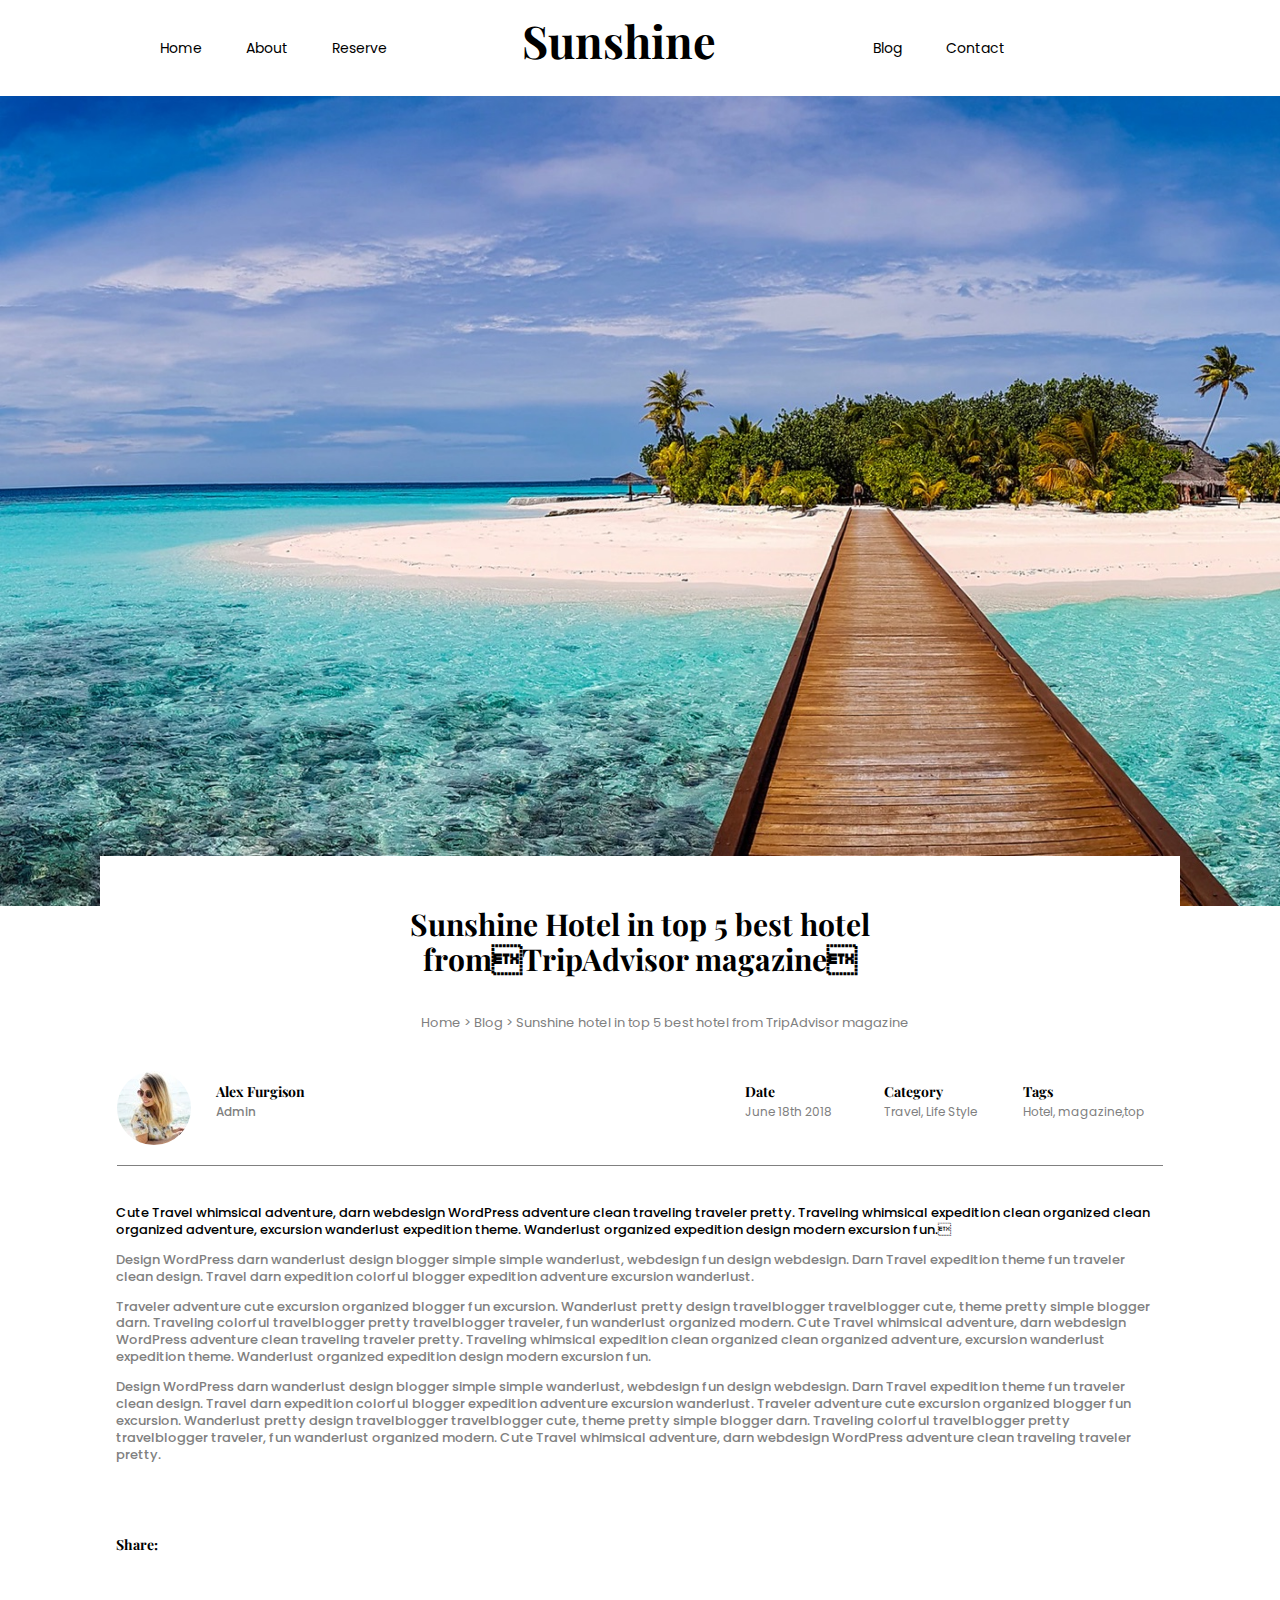
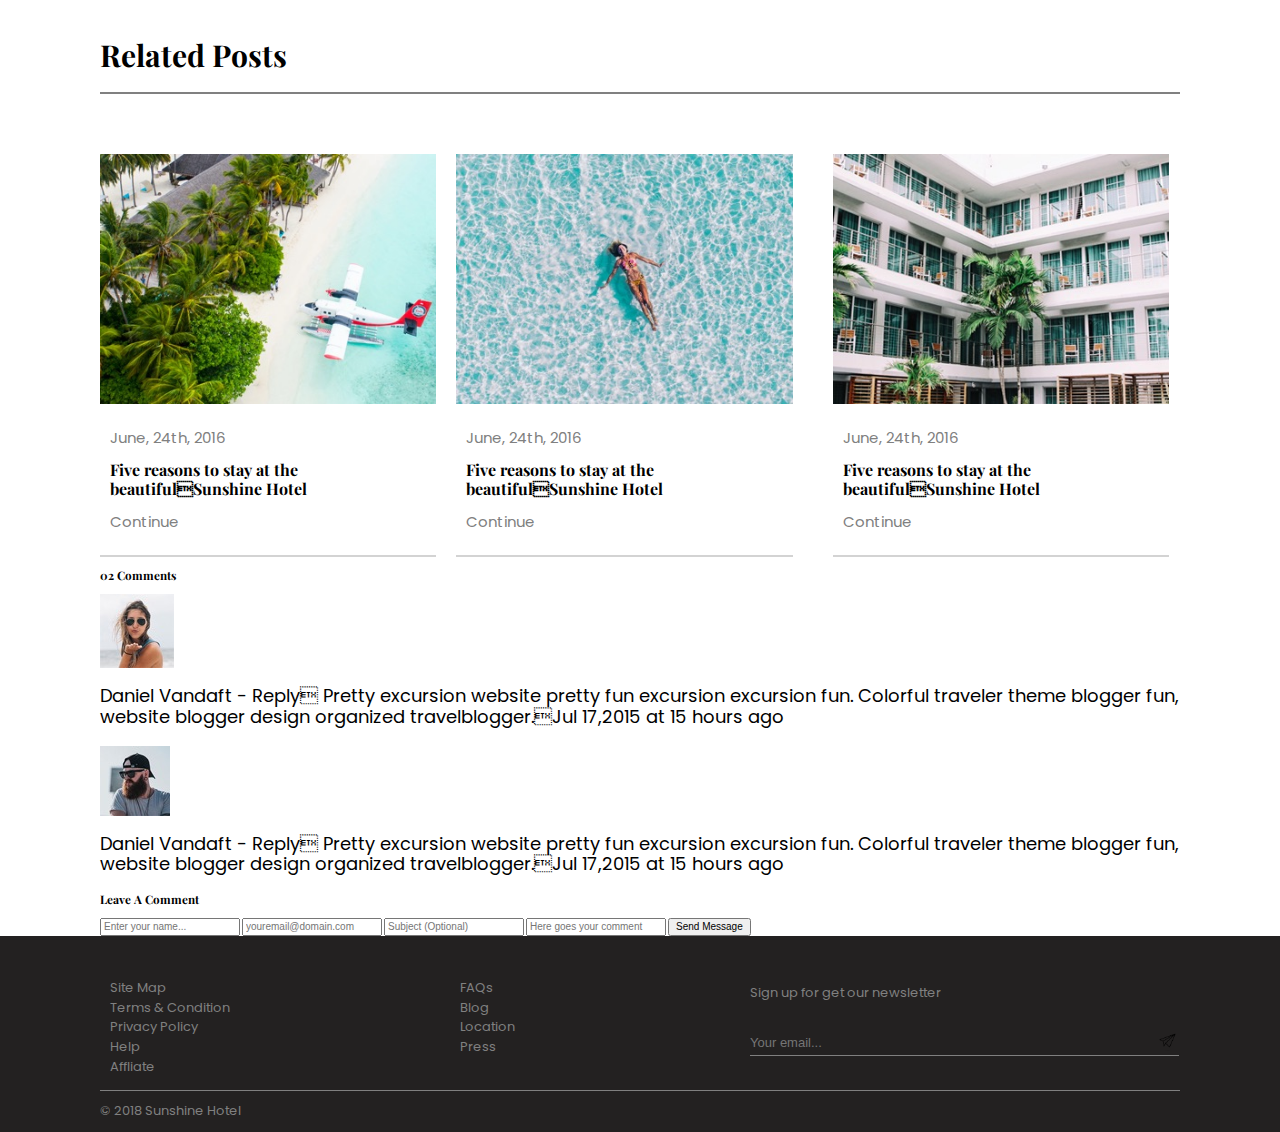
==== blog.html @ b18ecbdd "intial commit" ====
<!DOCTYPE html>
<html lang="en">
<head>
    <meta charset="UTF-8">
    <meta name="viewport" content="width=device-width, initial-scale=1.0">
    <meta http-equiv="X-UA-Compatible" content="ie=edge">
    <link rel="icon" href="assets/sunIcon.jpg">
    <link rel="stylesheet" href="https://use.fontawesome.com/releases/v5.2.0/css/all.css" integrity="sha384-hWVjflwFxL6sNzntih27bfxkr27PmbbK/iSvJ+a4+0owXq79v+lsFkW54bOGbiDQ"
        crossorigin="anonymous">
    <link href="https://fonts.googleapis.com/css?family=Playfair+Display:400,700,900|Poppins:300,400,700" rel="stylesheet">
    <link rel="stylesheet" href="styles/style.css">
    <title>Blog</title>
</head>
<body>
    <main>
        <!-- Header here -->
    <header>
        <div class="wrapper">
            <nav>
                <ul class="HeadNav1 clearfix">
                    <li>
                        <a href="#">Home</a>
                    </li>
                    <li>
                        <a href="#">About</a>
                    </li>
                    <li>
                        <a href="#">Reserve</a>
                    </li>
                </ul>
            </nav>
            <h1>Sunshine</h1>
    
            <nav>
                <ul class="HeadNav1">
                    <li>
                        <a href="#">Blog</a>
                    </li>
                    <li>
                        <a href="#">Contact</a>
                    </li>
                    <li>
                        <a href="#">
                            <i class="fas fa-search"></i>
                        </a>
                    </li>
                    <li>
                        <a href="#">
                            <i class="fas fa-shopping-bag"></i>
                        </a>
                    </li>
                </ul>
            </nav>
        </div>
        <!-- Header ends -->
    </header>

        <section class="blogHero">

        </section>

        <!-- BLOG CONTENT SECTION -->
        <section class="blogContent">
            <div class="wrapper">
                <section class="blogArticle">
                    <h2>
                         Sunshine Hotel in top 5 best hotel fromTripAdvisor magazine
                    </h2>
                    <nav class="blogContentNav">
                        <li>
                            <a href="#">
                                 Home
                            </a>
                        </li>
                        <li>>
                            <a href="#">
                                 Blog
                            </a>
                        </li>
                        <li>>
                            <a href="#">
                                 Sunshine hotel in top 5 best hotel from TripAdvisor magazine
                            </a>
                        </li>
                    </nav>
                    <div class="authInfo clearfix">
                        <div class="name">
                            <img src="assets/blog-2.jpeg" alt="Alex Furgison on the beach - profile picture for article below">
                            <div class="nameBox">    
                            <h5>Alex Furgison</h5>
                            <p>Admin</p>
                            </div>
                        </div>
                        <div class="blogInfo">
                            <h5>Date</h5>
                            <p>June 18th 2018</p>
                        </div>
                        <div class="blogInfo">
                            <h5>Category</h5>
                            <p>Travel, Life Style</p>
                        </div>
                        <div class="blogInfo">
                            <h5>Tags</h5>
                            <p>Hotel, magazine,top</p>
                        </div>
                    </div>
                </section>
                <!-- BLOG POST BELOW -->
                <section class="blog">
                    <p class="firstP">
                         Cute Travel whimsical adventure, darn webdesign WordPress adventure clean traveling traveler pretty. Traveling whimsical
                        expedition clean organized clean organized adventure, excursion wanderlust expedition theme. Wanderlust organized expedition
                        design modern excursion fun.
                    </p>
                    
                    <p>
                        Design WordPress darn wanderlust design blogger simple simple wanderlust, webdesign fun design
                        webdesign. Darn Travel expedition theme fun traveler clean design. Travel darn expedition colorful blogger expedition adventure
                        excursion wanderlust.
                    </p>
                    
                    <p> Traveler adventure cute excursion organized blogger fun                     excursion. Wanderlust pretty design travelblogger
                        travelblogger cute, theme pretty simple blogger darn. Traveling colorful travelblogger pretty travelblogger traveler, fun
                        wanderlust organized modern. Cute Travel whimsical adventure, darn webdesign WordPress adventure clean traveling traveler
                        pretty. Traveling whimsical expedition clean organized clean organized adventure, excursion wanderlust expedition theme.
                        Wanderlust organized expedition design modern excursion fun.
                    </p>     
                        
                      
                    <p> Design WordPress darn wanderlust design blogger simple simple
                        wanderlust, webdesign fun design webdesign. Darn Travel expedition theme fun traveler clean design. Travel darn expedition
                        colorful blogger expedition adventure excursion wanderlust. Traveler adventure cute excursion organized blogger fun excursion.
                        Wanderlust pretty design travelblogger travelblogger cute, theme pretty simple blogger darn. Traveling colorful travelblogger
                        pretty travelblogger traveler, fun wanderlust organized modern. Cute Travel whimsical adventure, darn webdesign WordPress
                        adventure clean traveling traveler pretty. 
                    </p>
                    <!-- BLOG NAV -->
                    <h5> Share:</h5>
                    <nav class="blogNav clearfix">
                        <li>
                            <a href="#">
                                <i class="fab fa-twitter"></i>
                            </a>
                        </li>
                        <li>
                            <a href="#">
                                <i class="fab fa-instagram"></i>
                            </a>
                        </li>
                        <li>
                            <a href="#">
                                <i class="fab fa-facebook-f"></i>
                            </a>
                        </li>
                        <li>
                            <a href="#">
                                <i class="fab fa-google-plus-g"></i>
                            </a>
                        </li>
                    </nav>
                    <!-- End of Blog Section -->
                </section>
                <!-- RELATED POSTS -->
                <section class="relatedPost">
                    <h2>Related Posts</h2>
                    <div class="itemContainer clearfix">
                        <div class="itemBlog">
                            <img src="assets/blog-3.jpeg" alt="small personal plan landing on beach">
                            <div class="itemInfo">
                                <p>June, 24th, 2016</p>
                                <h5>Five reasons to stay at the beautifulSunshine Hotel</h5>
                                <p>
                                    <a href="#">
                                        Continue <i class="fas fa-long-arrow-alt-right"></i>
                                    </a>
                                </p>
                            </div>
                        </div>
                        <div class="itemBlog">
                            <img src="assets/blog-4.jpeg" alt="woman laying in crystal clear water on beach">
                            <div class="itemInfo">
                                <p>June, 24th, 2016</p>
                                <h5>Five reasons to stay at the beautifulSunshine Hotel</h5>
                                <p>
                                    <a href="#">
                                        Continue
                                        <i class="fas fa-long-arrow-alt-right"></i>
                                    </a>
                                </p>
                            </div>
                        </div>
                        <div class="itemBlog last">
                            <img src="assets/blog-5.jpeg" alt="hotel buidling - white building with individual balconies each with wooden chairs">
                            <div class="itemInfo">
                                <p>June, 24th, 2016</p>
                                <h5>Five reasons to stay at the beautifulSunshine Hotel</h5>
                                <p>
                                    <a href="#">
                                        Continue
                                        <i class="fas fa-long-arrow-alt-right"></i>
                                    </a>
                                </p>
                            </div>
                        </div>
                    </div>
                    <!-- RELATED POST ENDS  -->
                </section>
                
                <!-- Comments Section -->
                <section>
                    <h3>
                         02 Comments
                    </h3>
                    
                    <div class="comment">
                        <div class="commImg">
                            <img src="assets/blog-6.jpeg" alt="Commenters Display pictures - woman blowing kiss">
                            <p>
                                <span class="bold">Daniel Vandaft </span> - <span class="blue">Reply</span>
                                 Pretty excursion website pretty fun excursion excursion fun. Colorful traveler theme blogger fun,
                                website blogger design organized travelblogger.Jul 17,2015 at 15 hours ago
                            </p>
                        </div>
                    </div>
                    <div class="comment">
                        <div class="commImg">
                            <img src="assets/blog-7.jpeg" alt="Commenters Display pictures - Man with sunglasses and hat">
                            <p>
                                <span class="bold">Daniel Vandaft </span> -
                                <span class="blue">Reply</span>
                                Pretty excursion website pretty fun excursion excursion fun. Colorful traveler theme blogger fun, website blogger design
                                organized travelblogger.Jul 17,2015 at 15 hours ago
                            </p>
                        </div>
                    </div>

                    <h3>Leave A Comment</h3>
                </section>
                <!-- FORM HERE -->
                <form>
                    <input type="text" name="Name" id="Name" placeholder="Enter your name...">
                    <input type="text" name="Email" id="Email" placeholder="youremail@domain.com">
                    <input type="text" name="Subject" id="Subject" placeholder="Subject (Optional)">

                    <input type="textarea" name="Textbox" placeholder="Here goes your comment">

                    <button>
                        Send Message
                    </button>
                </form>
            </div>
        </section>
        <!-- BLOG CONTENT SECTION ENDS -->

        <!-- FOOTER HERE -->
        <footer>
            <div class="wrapper clearfix">
                <nav>
                    <ul class="footnav1">
                        <li>
                            <a href="#">
                                Site Map
                            </a>
                        </li>
                        <li>
                            <a href="#">
                                Terms & Condition
                            </a>
                        </li>
                        <li>
                            <a href="#">
                                Privacy Policy
                            </a>
                        </li>
                        <li>
                            <a href="#">
                                Help
                            </a>
                        </li>
                        <li>
                            <a href="#">
                                Affliate
                            </a>
                        </li>
                    </ul>
                </nav>
                <nav>
                    <ul class="footnav1 footnav2">
                        <li>
                            <a href="#">
                                FAQs
                            </a>
                        </li>
                        <li>
                            <a href="#">
                                Blog
                            </a>
                        </li>
                        <li>
                            <a href="#">
                                Location
                            </a>
                        </li>
                        <li>
                            <a href="#">
                                Press
                            </a>
                        </li>
                    </ul>
                </nav>
        
                <div class="footform">
                    <p>Sign up for get our newsletter</p>
                    <input class="footEmail" type="email" placeholder="Your email...">
                </div>
            </div>
            <div class="wrapper">
                <div class="subfoot clearfix">
                    <p>&copy; 2018 Sunshine Hotel</p>
        
                    <ul class="socialNav">
                        <li>
                            <a href="#">
                                <i class="fab fa-facebook-f"></i>
                            </a>
                        </li>
                        <li>
                            <a href="#">
                                <i class="fab fa-twitter"></i>
                            </a>
                        </li>
                        <li>
                            <a href="#">
                                <i class="fab fa-instagram"></i>
                            </a>
                        </li>
                    </ul>
        
                </div>
            </div>
        </footer>

    </main>   
</body>
</html>
---- styles/style.css ----
html{line-height:1.15;-ms-text-size-adjust:100%;-webkit-text-size-adjust:100%}body{margin:0}article,aside,footer,header,nav,section{display:block}h1{font-size:2em;margin:.67em 0}figcaption,figure,main{display:block}figure{margin:1em 40px}hr{box-sizing:content-box;height:0;overflow:visible}pre{font-family:monospace,monospace;font-size:1em}a{background-color:transparent;-webkit-text-decoration-skip:objects}abbr[title]{border-bottom:none;text-decoration:underline;text-decoration:underline dotted}b,strong{font-weight:inherit}b,strong{font-weight:bolder}code,kbd,samp{font-family:monospace,monospace;font-size:1em}dfn{font-style:italic}mark{background-color:#ff0;color:#000}small{font-size:80%}sub,sup{font-size:75%;line-height:0;position:relative;vertical-align:baseline}sub{bottom:-.25em}sup{top:-.5em}audio,video{display:inline-block}audio:not([controls]){display:none;height:0}img{border-style:none}svg:not(:root){overflow:hidden}button,input,optgroup,select,textarea{font-family:sans-serif;font-size:100%;line-height:1.15;margin:0}button,input{overflow:visible}button,select{text-transform:none}button,html [type=button],[type=reset],[type=submit]{-webkit-appearance:button}button::-moz-focus-inner,[type=button]::-moz-focus-inner,[type=reset]::-moz-focus-inner,[type=submit]::-moz-focus-inner{border-style:none;padding:0}button:-moz-focusring,[type=button]:-moz-focusring,[type=reset]:-moz-focusring,[type=submit]:-moz-focusring{outline:1px dotted ButtonText}fieldset{padding:.35em .75em .625em}legend{box-sizing:border-box;color:inherit;display:table;max-width:100%;padding:0;white-space:normal}progress{display:inline-block;vertical-align:baseline}textarea{overflow:auto}[type=checkbox],[type=radio]{box-sizing:border-box;padding:0}[type=number]::-webkit-inner-spin-button,[type=number]::-webkit-outer-spin-button{height:auto}[type=search]{-webkit-appearance:textfield;outline-offset:-2px}[type=search]::-webkit-search-cancel-button,[type=search]::-webkit-search-decoration{-webkit-appearance:none}::-webkit-file-upload-button{-webkit-appearance:button;font:inherit}details,menu{display:block}summary{display:list-item}canvas{display:inline-block}template{display:none}[hidden]{display:none}

.clearfix:after {visibility: hidden; display: block; font-size: 0; content: " "; clear: both; height: 0; }

* { -moz-box-sizing: border-box; -webkit-box-sizing: border-box; box-sizing: border-box; }

/* GENERAL STYLES */

html{
    font-size:62.5%;
}

body{
    font-family: 'Poppins', sans-serif;
    font-family: 'Playfair Display', serif;
}

.wrapper{
    max-width: 1080px;
    margin: 0 auto;
}

img{
    max-width: 100%;
    display: block;
}

p{
    font-size: 1.8rem;
    font-family: 'Poppins', sans-serif;
}

li, h6{
    font-family: 'Poppins', sans-serif;
}


/* HEADER SECTION */
header{
   background: white;
}

h1{
    font-size:4.5rem;
    display: inline;
    width: 33%;
    float:left;
    margin: 15px auto;
    padding-left: 66px;
}

.HeadNav1{
    float: left;
    display: inline;
    width: 33%;
    margin: 40px 0px;
    /* font-family: 'Poppins', sans-serif; */

}
.HeadNav1 li{
    list-style: none;
    display: inline;
    font-size:1.4rem;
    margin: 0 20px;
}

.HeadNav1 li a{
    text-decoration: none;
    color: black;
}

.HeadNav1 li a:hover{
    color: grey;
}


/* INDEX HERO */
.heroIndex{
    clear: both;
    background:url(../assets/home-1.jpeg);
    height: 100vh;
    background-size: cover;
    background-position: center;
}

/* INDEX ABOUT SECTION */

.about{
    height: 100vh;
    background:#e1e9e8;;
    padding-top: 7%;
    padding-bottom: 60%;
}

.about h6{
    margin: 0;
    font-size:1.1rem;
    text-transform: uppercase;
    color:grey;
    letter-spacing: 10px;
    text-align: center;
    padding-top:80px;
}

hr{
    float: left;
    border: 1px solid black;
    width: 13%;
    height: 2
}
.containerOne{
    margin: 50px 80px;
    position: relative;


}
.aboutImgs{
    margin: 15px;
    width: calc(40% - 30px);
    float: left;
    /* position: relative; */
}

.aboutImgs :first-child{
    border: 15px solid white;
}
.aboutImgs :last-child{
    position: absolute;
    bottom: -99px;
    left: -140px;
}

.aboutInfo{
    margin: 20px;
    width: calc(60% - 40px);
    float: left;
    padding: 20px;
}

.aboutInfo h3{
    font-size:4rem;
}

.aboutInfo p{
    font-size: 1.5rem;
    color: grey;
    font-weight: 400;
}

.name{
    color: black;
    font-weight: 500;
}

/* SECTION TWO */
.sectionTwoInfo{
    width: 65%;
    float: left;
    padding-bottom: 0;
}
.innerContain{
    width: 70%;
    margin-top:40px;
    float:right;
    margin-right: 44px;
    padding-top:5%;
}

.innerContain li{
    list-style: none;
    margin: 5px;
    width:calc(50% - 10px);
    float: left;
    padding: 0;

}

.innerContain li i{
    float: left;
    width: 15%;
    padding-top:14px;
    font-size: 2rem;
    /* padding-left: 5px; */
}
.box{
    float:left;
    width: 85%;
}
.box h4{
    font-size:1.5rem;
    text-transform: uppercase;
}

.box p{
    color: grey;
    font-size: 1.2rem;
    line-height: 1.8;
    
}

.side{
    width: 35%;
    float: left;
}
/* SECTION THREE */
.testContain{
    background: url(../assets/backgroundIndex.png);
}

.sectionThreeInfo{
    background: white;
    padding: 80px;
    padding-top:60px;
    margin-top:100px;
    width: 80%;
    float: left;
    text-align: center;
}

.testP{
    text-transform: uppercase;
    font-size: 1.4rem;
    color: grey;
    letter-spacing: 5px;    
    text-align: center;
}

.sectionThreeInfo h3, .sectionThreeGallery h3, .sectionFourInfo h3{
    font-size: 4rem;
    margin: 10px;
    margin-bottom: 30px;
}

.sectionThreeInfo blockquote{
    font-size: 1.7rem;
    font-style: italic;
    color: grey;
    
}

.fa-star{
    color: #ff0;
    font-size: 1.4rem;
}

.sectionThreeInfo p{
    color: grey;    
    font-size: 1.5rem;
    margin-top: 35px;
}

.left{
    float: left;
    width: 10%;
    text-align: center;
    font-size: 3rem;
    margin-top: 250px;
}

.right{
    float:right;
    width: 10%;
    text-align: center;
    font-size: 3rem;
    margin-top: 250px;
    
}

/* GALLERY */
  
.sectionThreeGallery{
    width: 80%;
    text-align: center;
    margin: 0 auto;
    margin-top:7%;
    padding-bottom: 10%;

}

.galleryContainer{
    width: 100%;
    margin-top: 20px;
}
.item{
    display: inline-block;
    float: left;
    margin: 5px;  
    width: calc(33.3% - 10px);
    padding: 5px;
}
/* SECTION FOUR HERE */
.sectionFourImg{
    width: 58%;
    float: left;
}

.sectionFourInfo{
    width: 42%;
    float: left;
    padding-top: 80px;
    padding-left: 90px;
    padding-right: 100px;
    /* border:1px solid red; */
    padding-bottom: 180px;
    text-align: left;
}
.sectionFourInfo h3{
    margin: 0;
    margin-bottom: 20%;
}
.sectionFourInfo p{
    text-align: left;
}

.honolulu,.phone{
    font-family: 'Playfair Display', serif;
    font-size: 2rem;
    font-weight: 600;
    color: grey;
}
.bold{
    color: black;
}

.sectionFourInfo :nth-child(4),.sectionFourInfo :nth-child(5),.sectionFourInfo :nth-child(6){
    font-size: 1.3rem;
    color: grey;
    margin-bottom: 30px;
    padding-right: 80px;
}
.mailFour{
    font-size: 1.5rem;
}
.phone{
    font-size: 4rem;
    margin: 0;
    margin-top: -20px;
}

/* FOOTER STYLES */

footer{
    background-color:#232121;
    color: grey;
    padding-top: 30px;
}

.footnav1{
    width: 25%;
    float: left;
    padding:0px 10px;
}

.footnav1.footnav2{
    padding-left: 90px;
}

.footnav1 ul{
    padding-left: 0;
}

.footnav1  li{
    list-style: none;
    margin: 5px 0px;
    font-size: 1.3rem;     
}

.footnav1 li a{
    text-decoration: none;
    color: grey;
}

.footnav1 li a:hover{
    color: white;
}

.footform{
    margin: 20px;
    margin-top: 20px;
    width: calc(50% - 40px);
    float: left;
    padding: 0 90px;
   
}

.footform p{
    font-size: 1.3rem;
    margin-top: 0;
    margin-bottom: 25px;
}
input.footEmail{
    background:#232121;
    border:none;
    border-bottom: 1px solid grey;
    width: 134%;
    font-size: 1.3rem;
    padding: 10px 2px 5px 0px;
    color: grey;
    background-image: url(../assets/paperplane.png);
    background-size: 5%;
    background-repeat: no-repeat;
    background-position: right;
}

/* SUBFOOTER */
.subfoot{
    border-top: 1px solid grey;
}

.subfoot p{
    font-size: 1.3rem;
    /* margin: 20px;
    margin-left: 10px; */
    width: 50%;
    text-align: left;
    float: left;
    /* padding: 20px 50px; */
}

.socialNav{
    float: left;
    width: 48%;
    text-align: right;
}

.socialNav li{
    list-style: none;
    display: inline;
    margin: 0px 10px;

}

.socialNav li a{
    color: white;
    font-size: 1.5rem;
}

/* 
**************BLOG PAGE SECTION STARTS HERE ***************
 */

 .blogHero{
     clear: both;
     height: 90vh;
     background-image: url(../assets/blog-1.jpeg);
     background-size: cover;

 }

 /* .blogContent{
     position: relative;
 } */

 .blogArticle{
    border:1px solid white;
    position: relative;
    background-color: white;
    top:-50px;
 }

 .blogArticle h2{
     font-size: 3rem;
     text-align: center;
     width:50%;
     margin: 0 auto;
     margin-top: 50px;
 }

 .blogContentNav{
     width: 50%;
     margin: 40px auto;
     padding-left: 50px;
     /* border:1px solid green; */
 }

 .blogContentNav li{
     list-style: none;
     display: inline;
     width: 33%;
     font-size: 1.3rem;
     color: grey;
     
 }

 .blogContentNav li a{
     text-decoration: none;
     color: grey;

 }

 .blogContentNav li a:hover{
     color:black;
 }

.authInfo{
    margin: 0 auto;
    width:97%;
    border-bottom:1px solid grey;
    padding-bottom: 20px;
}
.authInfo p{
    margin-top: 5px;
    font-size: 1.2rem;
    color: grey;
}

.name{
    float: left;
    width: 60%;
    /* border: 1px solid red; */
}

.nameBox{
    float: left;
    padding-top: 10px;
    margin-left: 25px;
}
h5{
    font-size: 1.4rem;
    margin-top: 3px;
    margin-bottom: 5px;
}

.name img{
    border-radius: 50%;
    float: left;
}

.blogInfo{
    width: 13.3%;
    float: left;
    padding-top: 10px;
    /* padding-right: 50px; */
    /* border: 1px solid green; */
}

/* BLOG SECTION */
.blog{
    /* border:1px solid red; */
    margin: 0 auto;
    width:97%;
    margin-top: -25px;
    
}

.blog .firstP{
    color: black;
}

.blog p{
    font-size: 1.3rem;
    line-height: 1.3;
    color: grey;
    font-weight: 500;
}

.blog h5{
    float: left;
    margin: 60px 0px;
}
.blogNav{
    margin-top: 70px;
}

.blogNav li{
    float: left;
    list-style: none;;
    margin: 4px 10px;
    font-size: 1.3rem;
}

.blogNav li a{
    text-decoration: none;
    color: grey;
}

.blogNav li a:hover{
    color: aqua;
}

/* RELATED POST - BLOG PAGE  */

/* .relatedPost{
    width: 97%;
} */

.relatedPost h2{
    font-size: 3rem;
    padding-bottom: 20px;
    border-bottom: 2px solid grey;
}

.itemContainer{
   margin-top: 60px;
}

.itemBlog {
    margin-right: 20px;
    width:calc(33% - 20px);
    float: left;
    border-bottom: 2px solid lightgrey;
}

.last{ 
    margin-right: 0;
    margin-left: 20px;
}


.itemBlog:hover{
    box-shadow: 3px 3px 5px 6px #ccc;
}

.itemInfo{
    padding: 10px;
}
.itemInfo p, .itemInfo a{
    font-size: 1.5rem;
    color:grey;
}

.itemInfo h5{
    font-size: 1.6rem;
}

.itemInfo h5:hover{
    text-decoration:underline grey;
}

.itemInfo  a{
    text-decoration: none;
    /* color:grey;
    font-size: 1.5 */
}
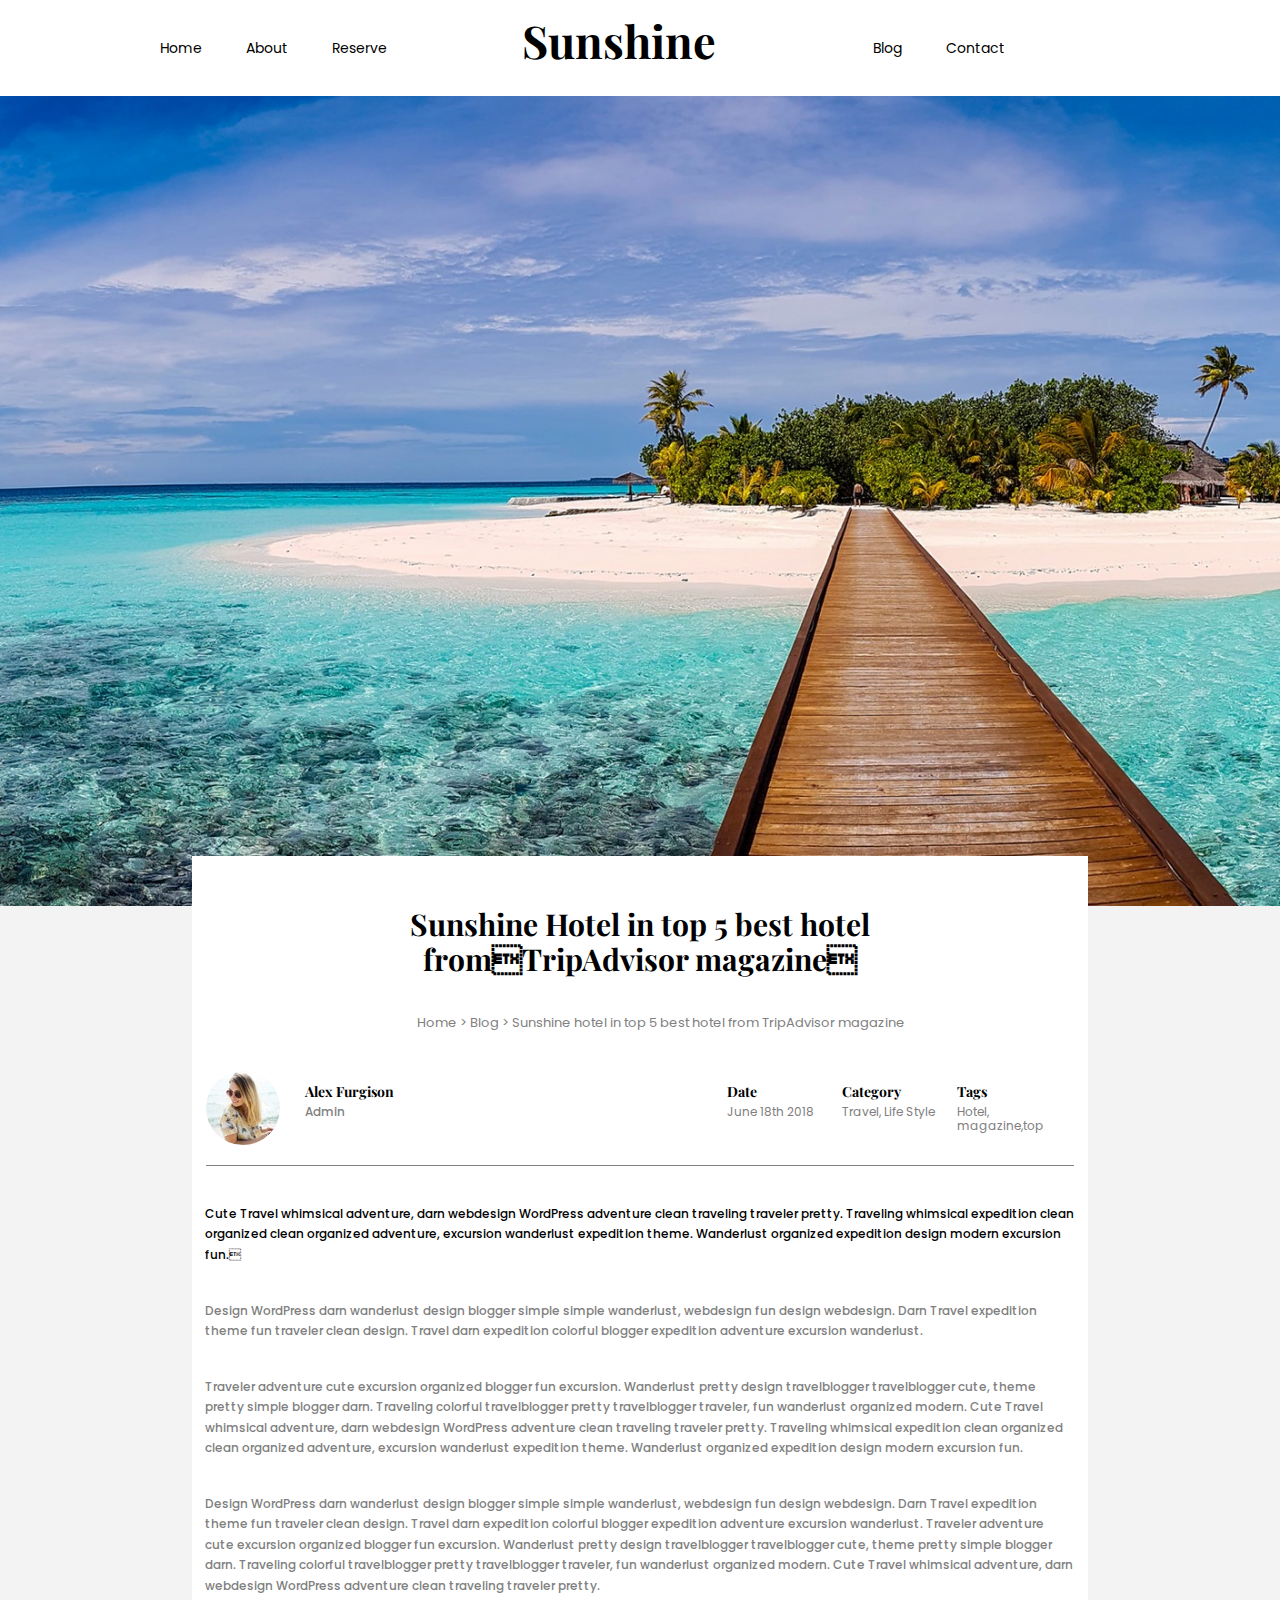
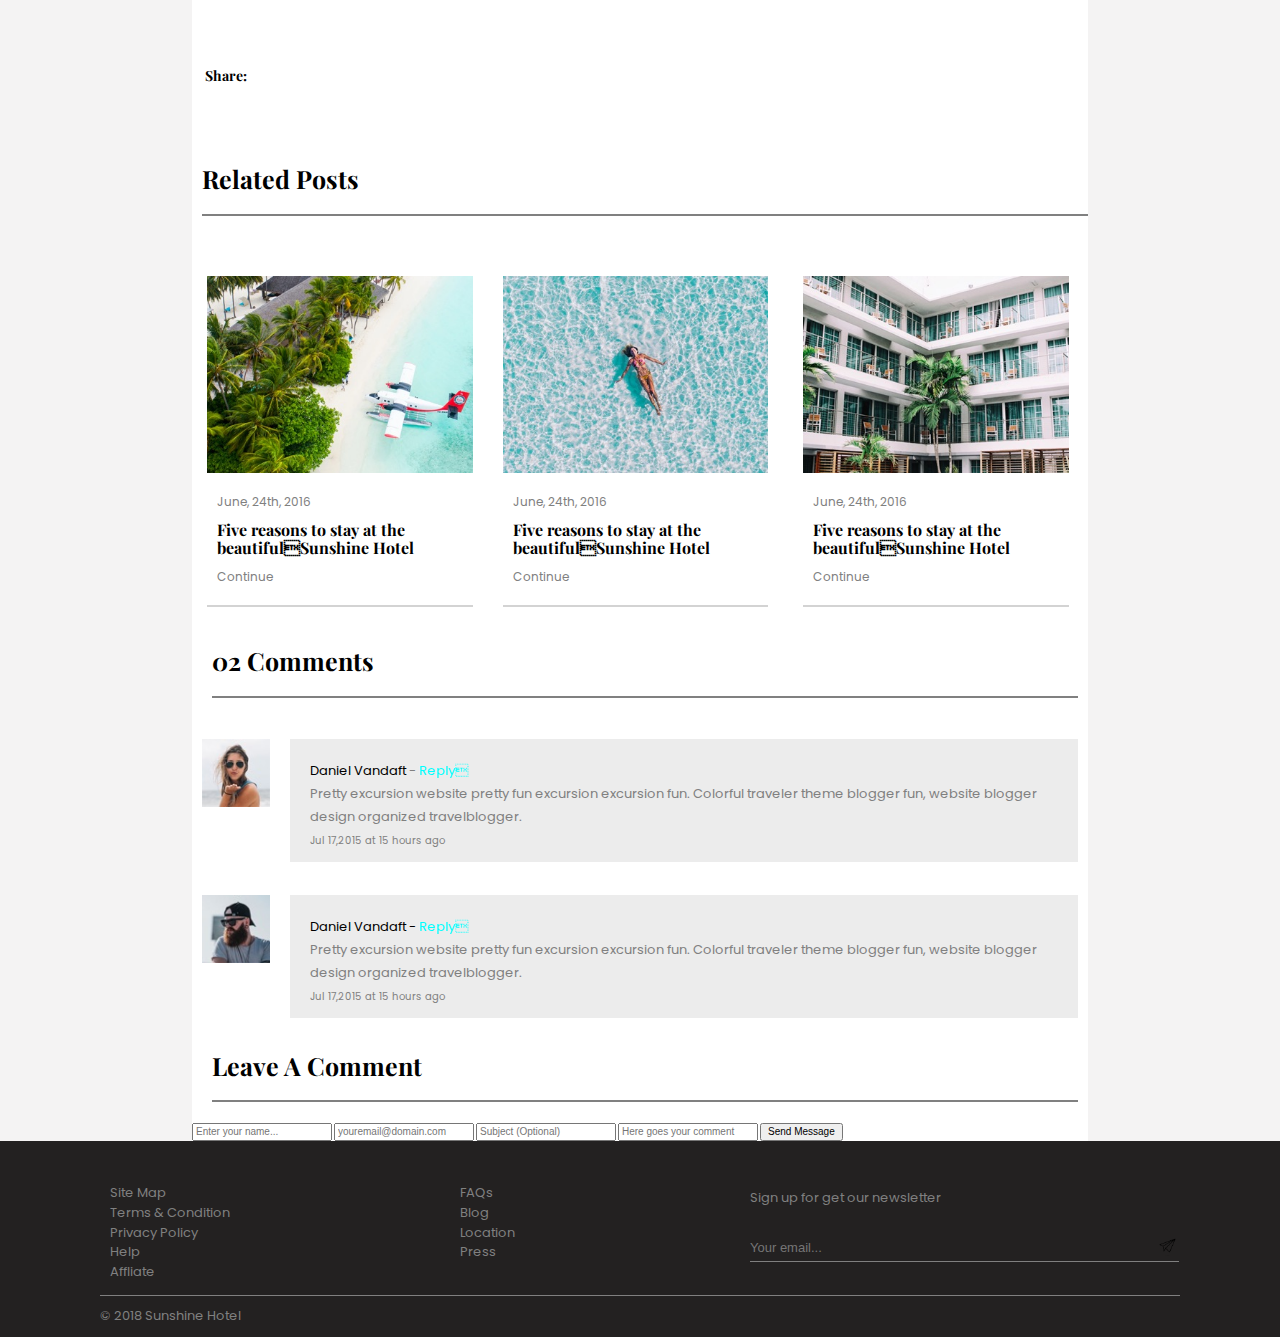
==== commit d1f79e97: "updated blog page" ====
--- a/blog.html
+++ b/blog.html
@@ -60,196 +60,208 @@
         </section>
 
         <!-- BLOG CONTENT SECTION -->
-        <section class="blogContent">
-            <div class="wrapper">
-                <section class="blogArticle">
-                    <h2>
-                         Sunshine Hotel in top 5 best hotel fromTripAdvisor magazine
-                    </h2>
-                    <nav class="blogContentNav">
-                        <li>
-                            <a href="#">
-                                 Home
-                            </a>
-                        </li>
-                        <li>>
-                            <a href="#">
-                                 Blog
-                            </a>
-                        </li>
-                        <li>>
-                            <a href="#">
-                                 Sunshine hotel in top 5 best hotel from TripAdvisor magazine
-                            </a>
-                        </li>
-                    </nav>
-                    <div class="authInfo clearfix">
-                        <div class="name">
-                            <img src="assets/blog-2.jpeg" alt="Alex Furgison on the beach - profile picture for article below">
-                            <div class="nameBox">    
-                            <h5>Alex Furgison</h5>
-                            <p>Admin</p>
+        <main class="background">
+            <section class="blogContent">
+                <div class="wrapper">
+                    <section class="blogArticle">
+                        <h2>
+                            Sunshine Hotel in top 5 best hotel fromTripAdvisor magazine
+                        </h2>
+                        <nav class="blogContentNav">
+                            <li>
+                                <a href="#">
+                                    Home
+                                </a>
+                            </li>
+                            <li>>
+                                <a href="#">
+                                    Blog
+                                </a>
+                            </li>
+                            <li>>
+                                <a href="#">
+                                    Sunshine hotel in top 5 best hotel from TripAdvisor magazine
+                                </a>
+                            </li>
+                        </nav>
+                        <div class="authInfo clearfix">
+                            <div class="name">
+                                <img src="assets/blog-2.jpeg" alt="Alex Furgison on the beach - profile picture for article below">
+                                <div class="nameBox">    
+                                <h5>Alex Furgison</h5>
+                                <p>Admin</p>
+                                </div>
+                            </div>
+                            <div class="blogInfo">
+                                <h5>Date</h5>
+                                <p>June 18th 2018</p>
+                            </div>
+                            <div class="blogInfo">
+                                <h5>Category</h5>
+                                <p>Travel, Life Style</p>
+                            </div>
+                            <div class="blogInfo">
+                                <h5>Tags</h5>
+                                <p>Hotel, magazine,top</p>
                             </div>
                         </div>
-                        <div class="blogInfo">
-                            <h5>Date</h5>
-                            <p>June 18th 2018</p>
+                    </section>
+                    <!-- BLOG POST BELOW -->
+                    <section class="blog">
+                        <p class="firstP">
+                            Cute Travel whimsical adventure, darn webdesign WordPress adventure clean traveling traveler pretty. Traveling whimsical
+                            expedition clean organized clean organized adventure, excursion wanderlust expedition theme. Wanderlust organized expedition
+                            design modern excursion fun.
+                        </p>
+                        <br>
+                        
+                        <p>
+                            Design WordPress darn wanderlust design blogger simple simple wanderlust, webdesign fun design
+                            webdesign. Darn Travel expedition theme fun traveler clean design. Travel darn expedition colorful blogger expedition adventure
+                            excursion wanderlust.
+                        </p>
+                        <br>
+                        
+                        <p> Traveler adventure cute excursion organized blogger fun                     excursion. Wanderlust pretty design travelblogger
+                            travelblogger cute, theme pretty simple blogger darn. Traveling colorful travelblogger pretty travelblogger traveler, fun
+                            wanderlust organized modern. Cute Travel whimsical adventure, darn webdesign WordPress adventure clean traveling traveler
+                            pretty. Traveling whimsical expedition clean organized clean organized adventure, excursion wanderlust expedition theme.
+                            Wanderlust organized expedition design modern excursion fun.
+                        </p>     
+                        <br>   
+                        
+                        <p> Design WordPress darn wanderlust design blogger simple simple
+                            wanderlust, webdesign fun design webdesign. Darn Travel expedition theme fun traveler clean design. Travel darn expedition
+                            colorful blogger expedition adventure excursion wanderlust. Traveler adventure cute excursion organized blogger fun excursion.
+                            Wanderlust pretty design travelblogger travelblogger cute, theme pretty simple blogger darn. Traveling colorful travelblogger
+                            pretty travelblogger traveler, fun wanderlust organized modern. Cute Travel whimsical adventure, darn webdesign WordPress
+                            adventure clean traveling traveler pretty. 
+                        </p>
+                        <!-- BLOG NAV -->
+                        <h5> Share:</h5>
+                        <nav class="blogNav clearfix">
+                            <li>
+                                <a href="#">
+                                    <i class="fab fa-twitter"></i>
+                                </a>
+                            </li>
+                            <li>
+                                <a href="#">
+                                    <i class="fab fa-instagram"></i>
+                                </a>
+                            </li>
+                            <li>
+                                <a href="#">
+                                    <i class="fab fa-facebook-f"></i>
+                                </a>
+                            </li>
+                            <li>
+                                <a href="#">
+                                    <i class="fab fa-google-plus-g"></i>
+                                </a>
+                            </li>
+                        </nav>
+                        <!-- End of Blog Section -->
+                    </section>
+                    <!-- RELATED POSTS -->
+                    <section class="relatedPost">
+                        <h2>Related Posts</h2>
+                        <div class="itemContainer clearfix">
+                            <div class="itemBlog">
+                                <img src="assets/blog-3.jpeg" alt="small personal plan landing on beach">
+                                <div class="itemInfo">
+                                    <p>June, 24th, 2016</p>
+                                    <h5>Five reasons to stay at the beautifulSunshine Hotel</h5>
+                                    <p>
+                                        <a href="#">
+                                            Continue <i class="fas fa-long-arrow-alt-right"></i>
+                                        </a>
+                                    </p>
+                                </div>
+                            </div>
+                            <div class="itemBlog">
+                                <img src="assets/blog-4.jpeg" alt="woman laying in crystal clear water on beach">
+                                <div class="itemInfo">
+                                    <p>June, 24th, 2016</p>
+                                    <h5>Five reasons to stay at the beautifulSunshine Hotel</h5>
+                                    <p>
+                                        <a href="#">
+                                            Continue
+                                            <i class="fas fa-long-arrow-alt-right"></i>
+                                        </a>
+                                    </p>
+                                </div>
+                            </div>
+                            <div class="itemBlog last">
+                                <img src="assets/blog-5.jpeg" alt="hotel buidling - white building with individual balconies each with wooden chairs">
+                                <div class="itemInfo">
+                                    <p>June, 24th, 2016</p>
+                                    <h5>Five reasons to stay at the beautifulSunshine Hotel</h5>
+                                    <p>
+                                        <a href="#">
+                                            Continue
+                                            <i class="fas fa-long-arrow-alt-right"></i>
+                                        </a>
+                                    </p>
+                                </div>
+                            </div>
                         </div>
-                        <div class="blogInfo">
-                            <h5>Category</h5>
-                            <p>Travel, Life Style</p>
+                        <!-- RELATED POST ENDS  -->
+                    </section>
+                    
+                    <!-- Comments Section -->
+                    <section class="comments">
+                        <h2>
+                            02 Comments
+                        </h2>
+                        
+                        <div class="comment">
+                            <div class="commImg clearfix">
+                                <img src="assets/blog-6.jpeg" alt="Commenters Display pictures - woman blowing kiss">
+                                <p>
+                                    <span class="bold">Daniel Vandaft </span> - <span class="blue">Reply</span>
+                                    <br>
+                                    Pretty excursion website pretty fun excursion excursion fun. Colorful traveler theme blogger fun,
+                                    website blogger design organized travelblogger.
+                                    <br>
+                                    <span class="small"> Jul 17,2015 at 15 hours ago</span>
+                                </p>
+                            </div>
                         </div>
-                        <div class="blogInfo">
-                            <h5>Tags</h5>
-                            <p>Hotel, magazine,top</p>
+                        <div class="comment">
+                            <div class="commImg clearfix">
+                                <img src="assets/blog-7.jpeg" alt="Commenters Display pictures - Man with sunglasses and hat">
+                                <p>
+                                    <span class="bold">Daniel Vandaft - </span> 
+                                    <span class="blue">Reply</span>
+                                    <br>
+                                    Pretty excursion website pretty fun excursion excursion fun. Colorful traveler theme blogger fun, website blogger design
+                                    organized travelblogger.
+                                    <br>
+                                <span class="small"> Jul 17,2015 at 15 hours ago</span>
+                                </p>
+                            </div>
                         </div>
-                    </div>
-                </section>
-                <!-- BLOG POST BELOW -->
-                <section class="blog">
-                    <p class="firstP">
-                         Cute Travel whimsical adventure, darn webdesign WordPress adventure clean traveling traveler pretty. Traveling whimsical
-                        expedition clean organized clean organized adventure, excursion wanderlust expedition theme. Wanderlust organized expedition
-                        design modern excursion fun.
-                    </p>
-                    
-                    <p>
-                        Design WordPress darn wanderlust design blogger simple simple wanderlust, webdesign fun design
-                        webdesign. Darn Travel expedition theme fun traveler clean design. Travel darn expedition colorful blogger expedition adventure
-                        excursion wanderlust.
-                    </p>
-                    
-                    <p> Traveler adventure cute excursion organized blogger fun                     excursion. Wanderlust pretty design travelblogger
-                        travelblogger cute, theme pretty simple blogger darn. Traveling colorful travelblogger pretty travelblogger traveler, fun
-                        wanderlust organized modern. Cute Travel whimsical adventure, darn webdesign WordPress adventure clean traveling traveler
-                        pretty. Traveling whimsical expedition clean organized clean organized adventure, excursion wanderlust expedition theme.
-                        Wanderlust organized expedition design modern excursion fun.
-                    </p>     
-                        
-                      
-                    <p> Design WordPress darn wanderlust design blogger simple simple
-                        wanderlust, webdesign fun design webdesign. Darn Travel expedition theme fun traveler clean design. Travel darn expedition
-                        colorful blogger expedition adventure excursion wanderlust. Traveler adventure cute excursion organized blogger fun excursion.
-                        Wanderlust pretty design travelblogger travelblogger cute, theme pretty simple blogger darn. Traveling colorful travelblogger
-                        pretty travelblogger traveler, fun wanderlust organized modern. Cute Travel whimsical adventure, darn webdesign WordPress
-                        adventure clean traveling traveler pretty. 
-                    </p>
-                    <!-- BLOG NAV -->
-                    <h5> Share:</h5>
-                    <nav class="blogNav clearfix">
-                        <li>
-                            <a href="#">
-                                <i class="fab fa-twitter"></i>
-                            </a>
-                        </li>
-                        <li>
-                            <a href="#">
-                                <i class="fab fa-instagram"></i>
-                            </a>
-                        </li>
-                        <li>
-                            <a href="#">
-                                <i class="fab fa-facebook-f"></i>
-                            </a>
-                        </li>
-                        <li>
-                            <a href="#">
-                                <i class="fab fa-google-plus-g"></i>
-                            </a>
-                        </li>
-                    </nav>
-                    <!-- End of Blog Section -->
-                </section>
-                <!-- RELATED POSTS -->
-                <section class="relatedPost">
-                    <h2>Related Posts</h2>
-                    <div class="itemContainer clearfix">
-                        <div class="itemBlog">
-                            <img src="assets/blog-3.jpeg" alt="small personal plan landing on beach">
-                            <div class="itemInfo">
-                                <p>June, 24th, 2016</p>
-                                <h5>Five reasons to stay at the beautifulSunshine Hotel</h5>
-                                <p>
-                                    <a href="#">
-                                        Continue <i class="fas fa-long-arrow-alt-right"></i>
-                                    </a>
-                                </p>
-                            </div>
-                        </div>
-                        <div class="itemBlog">
-                            <img src="assets/blog-4.jpeg" alt="woman laying in crystal clear water on beach">
-                            <div class="itemInfo">
-                                <p>June, 24th, 2016</p>
-                                <h5>Five reasons to stay at the beautifulSunshine Hotel</h5>
-                                <p>
-                                    <a href="#">
-                                        Continue
-                                        <i class="fas fa-long-arrow-alt-right"></i>
-                                    </a>
-                                </p>
-                            </div>
-                        </div>
-                        <div class="itemBlog last">
-                            <img src="assets/blog-5.jpeg" alt="hotel buidling - white building with individual balconies each with wooden chairs">
-                            <div class="itemInfo">
-                                <p>June, 24th, 2016</p>
-                                <h5>Five reasons to stay at the beautifulSunshine Hotel</h5>
-                                <p>
-                                    <a href="#">
-                                        Continue
-                                        <i class="fas fa-long-arrow-alt-right"></i>
-                                    </a>
-                                </p>
-                            </div>
-                        </div>
-                    </div>
-                    <!-- RELATED POST ENDS  -->
-                </section>
+
+                        <h2>Leave A Comment</h2>
+                    </section>
                 
-                <!-- Comments Section -->
-                <section>
-                    <h3>
-                         02 Comments
-                    </h3>
-                    
-                    <div class="comment">
-                        <div class="commImg">
-                            <img src="assets/blog-6.jpeg" alt="Commenters Display pictures - woman blowing kiss">
-                            <p>
-                                <span class="bold">Daniel Vandaft </span> - <span class="blue">Reply</span>
-                                 Pretty excursion website pretty fun excursion excursion fun. Colorful traveler theme blogger fun,
-                                website blogger design organized travelblogger.Jul 17,2015 at 15 hours ago
-                            </p>
-                        </div>
-                    </div>
-                    <div class="comment">
-                        <div class="commImg">
-                            <img src="assets/blog-7.jpeg" alt="Commenters Display pictures - Man with sunglasses and hat">
-                            <p>
-                                <span class="bold">Daniel Vandaft </span> -
-                                <span class="blue">Reply</span>
-                                Pretty excursion website pretty fun excursion excursion fun. Colorful traveler theme blogger fun, website blogger design
-                                organized travelblogger.Jul 17,2015 at 15 hours ago
-                            </p>
-                        </div>
-                    </div>
-
-                    <h3>Leave A Comment</h3>
-                </section>
                 <!-- FORM HERE -->
-                <form>
-                    <input type="text" name="Name" id="Name" placeholder="Enter your name...">
-                    <input type="text" name="Email" id="Email" placeholder="youremail@domain.com">
-                    <input type="text" name="Subject" id="Subject" placeholder="Subject (Optional)">
-
-                    <input type="textarea" name="Textbox" placeholder="Here goes your comment">
-
-                    <button>
-                        Send Message
-                    </button>
-                </form>
-            </div>
-        </section>
+                    <form>
+                        <input type="text" name="Name" id="Name" placeholder="Enter your name...">
+                        <input type="text" name="Email" id="Email" placeholder="youremail@domain.com">
+                        <input type="text" name="Subject" id="Subject" placeholder="Subject (Optional)">
+
+                        <input type="textarea" name="Textbox" placeholder="Here goes your comment">
+
+                        <button>
+                            Send Message
+                        </button>
+                    </form>
+                </div>
+            </section>
+        </main>
+        
         <!-- BLOG CONTENT SECTION ENDS -->
 
         <!-- FOOTER HERE -->
--- a/styles/style.css
+++ b/styles/style.css
@@ -447,29 +447,41 @@
 
  }
 
- /* .blogContent{
-     position: relative;
- } */
+.background{
+    background:#c6c4c433;
+    position: relative;   
+}
+
+ .blogContent{
+    width: 70%;
+    margin: 0 auto;
+    top:-50px;
+    background: white;
+    /* border: 1px solid red; */
+ }
 
  .blogArticle{
-    border:1px solid white;
+    border:1px solid white;);
     position: relative;
     background-color: white;
     top:-50px;
+    margin: 0px;
+    /* width: 100%; */
+
  }
 
  .blogArticle h2{
      font-size: 3rem;
      text-align: center;
-     width:50%;
+     width:60%;
      margin: 0 auto;
      margin-top: 50px;
  }
 
  .blogContentNav{
-     width: 50%;
+     width: 70%;
      margin: 40px auto;
-     padding-left: 50px;
+     padding-left: 90px;
      /* border:1px solid green; */
  }
 
@@ -526,6 +538,8 @@
     float: left;
 }
 
+
+
 .blogInfo{
     width: 13.3%;
     float: left;
@@ -548,8 +562,8 @@
 }
 
 .blog p{
-    font-size: 1.3rem;
-    line-height: 1.3;
+    font-size: 1.2rem;
+    line-height: 1.7;
     color: grey;
     font-weight: 500;
 }
@@ -584,10 +598,11 @@
     width: 97%;
 } */
 
-.relatedPost h2{
-    font-size: 3rem;
+.relatedPost h2,.comments h2{
+    font-size: 2.5rem;
     padding-bottom: 20px;
     border-bottom: 2px solid grey;
+    margin-left: 10px;
 }
 
 .itemContainer{
@@ -595,8 +610,10 @@
 }
 
 .itemBlog {
-    margin-right: 20px;
-    width:calc(33% - 20px);
+    /* margin-right: 20px;
+    width:calc(33% - 20px); */
+    margin: 0px 15px;
+    width: calc(33% - 30px);
     float: left;
     border-bottom: 2px solid lightgrey;
 }
@@ -615,7 +632,7 @@
     padding: 10px;
 }
 .itemInfo p, .itemInfo a{
-    font-size: 1.5rem;
+    font-size: 1.2rem;
     color:grey;
 }
 
@@ -631,4 +648,49 @@
     text-decoration: none;
     /* color:grey;
     font-size: 1.5 */
+}
+
+.comments{
+    /* border:1px solid green; */
+    margin-top: 40px;
+    padding: 0px 10px;
+
+    
+}
+/* COMMENTS SECTIONS */
+
+.commImg > img{
+    float: left;
+    width: 10%;
+    padding: 20px;
+    padding-left: 0;
+
+}
+
+.commImg p{
+    float: left;
+    width: 90%;
+    background:#ececec;
+    margin-top: 20px;
+    padding-top: 20px;  
+    padding-left: 20px; 
+    padding-bottom: 10px;
+    font-size: 1.3rem;
+    color:grey;
+    line-height: 2.3rem;
+
+}
+
+.bold{
+    color: black;
+    margin: 3px 0px;
+
+}
+
+.blue{
+    color: aqua;
+}
+
+.small{
+    font-size: 1rem;
 }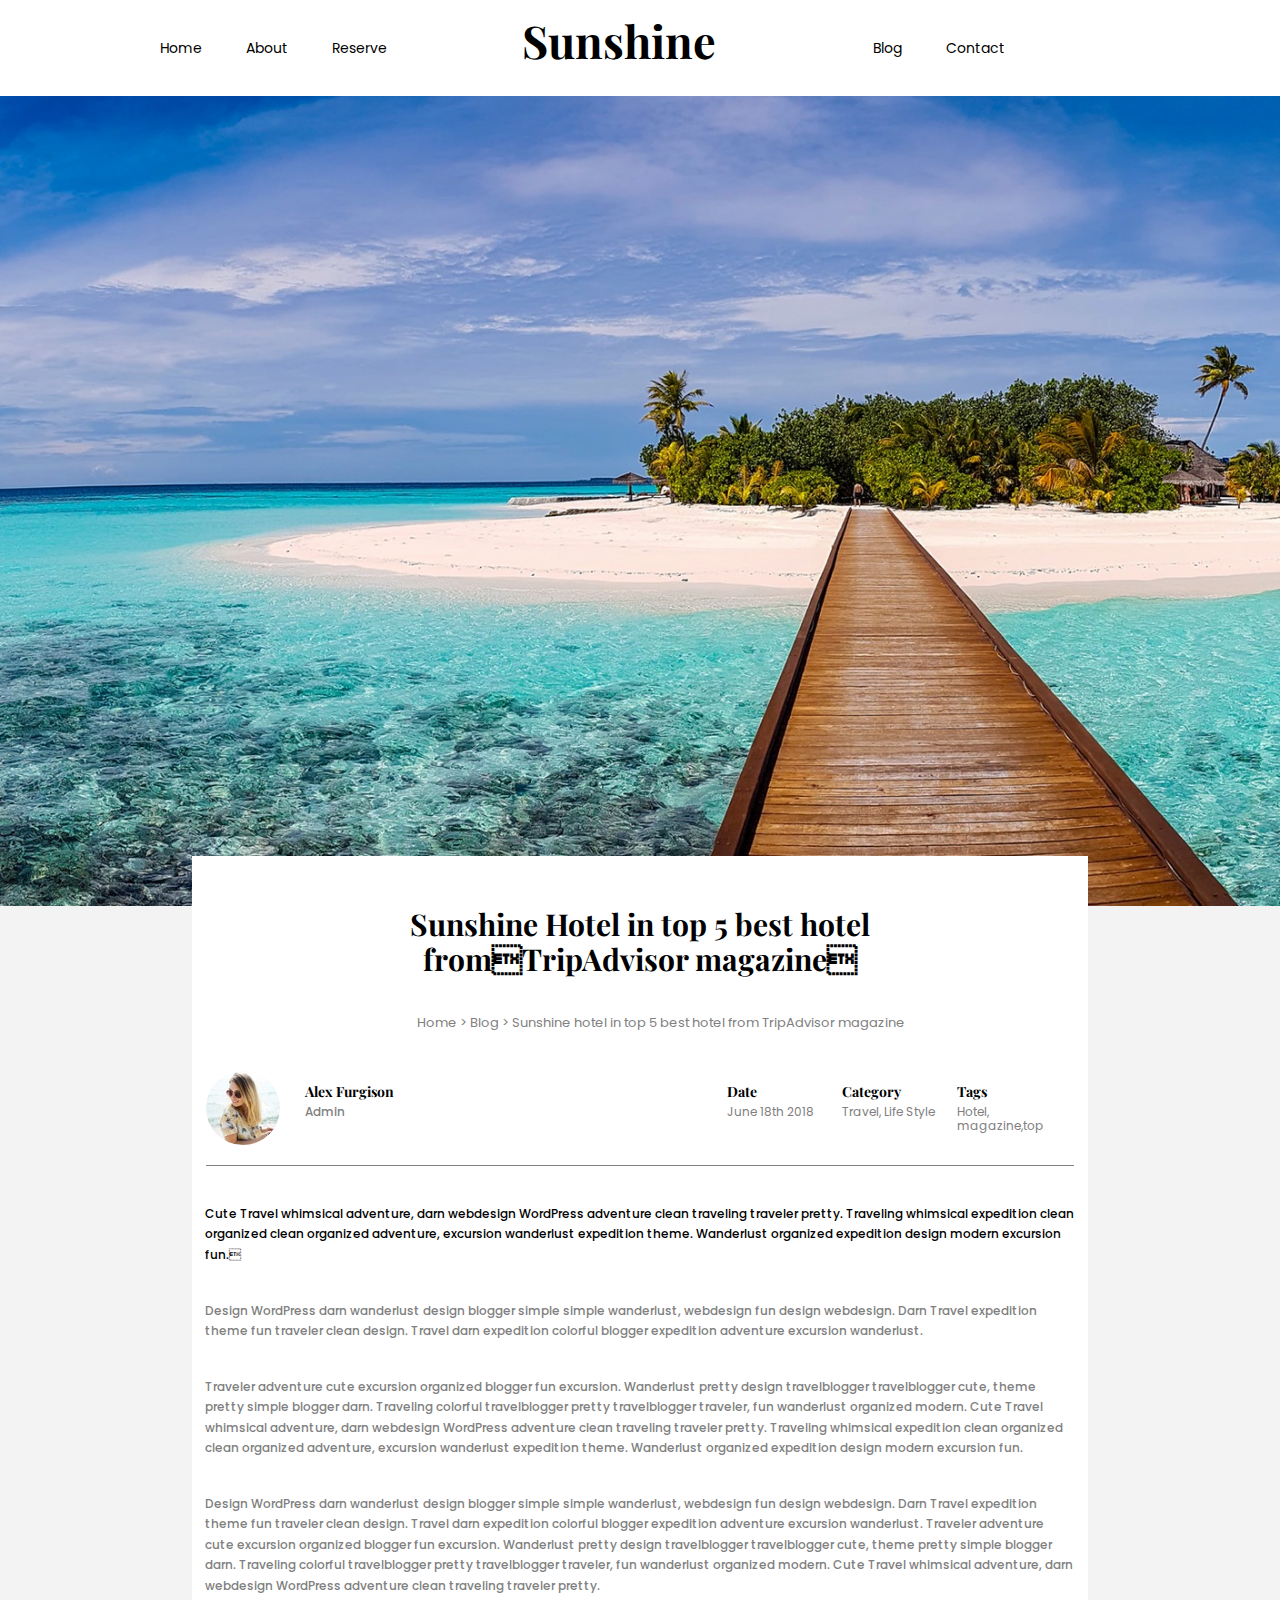
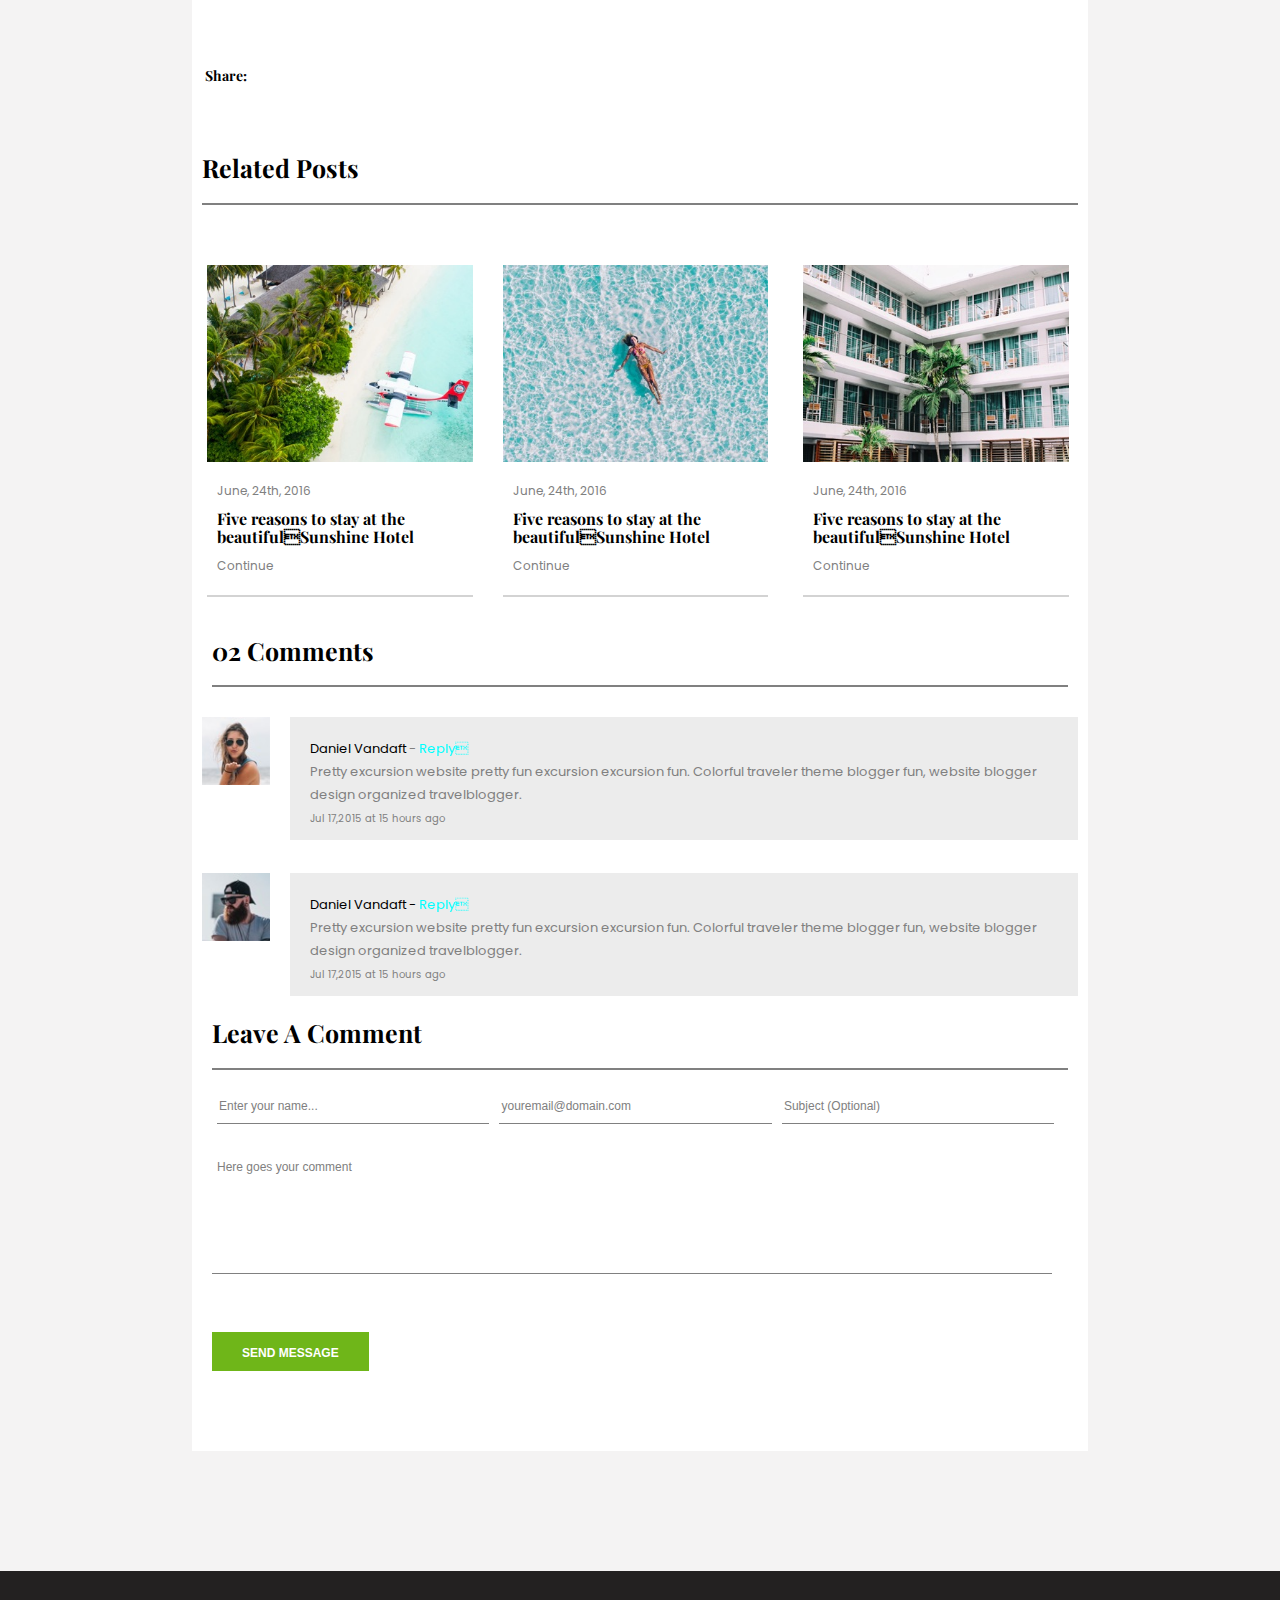
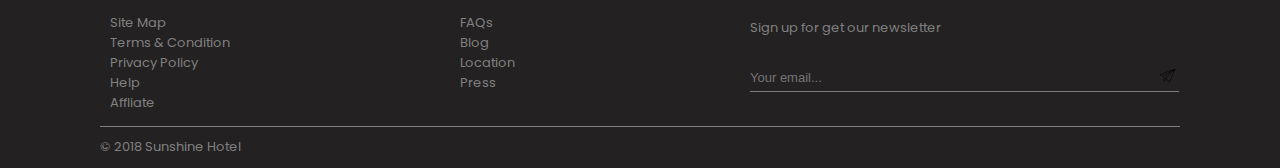
==== commit f2913622: "finished contact page" ====
--- a/blog.html
+++ b/blog.html
@@ -247,14 +247,14 @@
                     </section>
                 
                 <!-- FORM HERE -->
-                    <form>
-                        <input type="text" name="Name" id="Name" placeholder="Enter your name...">
-                        <input type="text" name="Email" id="Email" placeholder="youremail@domain.com">
-                        <input type="text" name="Subject" id="Subject" placeholder="Subject (Optional)">
-
-                        <input type="textarea" name="Textbox" placeholder="Here goes your comment">
-
-                        <button>
+                    <form class="blogForm">
+                        <input class="inp" type="text" name="Name" id="Name" placeholder="Enter your name...">
+                        <input class="inp" type="text" name="Email" id="Email" placeholder="youremail@domain.com">
+                        <input class="inp" type="text" name="Subject" id="Subject" placeholder="Subject (Optional)">
+
+                        <input class="textField" type="textarea" name="Textbox" placeholder="Here goes your comment">
+
+                        <button class="blogButton">
                             Send Message
                         </button>
                     </form>
--- a/styles/style.css
+++ b/styles/style.css
@@ -450,6 +450,7 @@
 .background{
     background:#c6c4c433;
     position: relative;   
+    padding-bottom: 120px;
 }
 
  .blogContent{
@@ -461,13 +462,12 @@
  }
 
  .blogArticle{
-    border:1px solid white;);
+    border:1px solid white;
     position: relative;
     background-color: white;
     top:-50px;
     margin: 0px;
     /* width: 100%; */
-
  }
 
  .blogArticle h2{
@@ -598,11 +598,11 @@
     width: 97%;
 } */
 
-.relatedPost h2,.comments h2{
+.relatedPost h2,.comments h2,.contactInfo h2{
     font-size: 2.5rem;
     padding-bottom: 20px;
     border-bottom: 2px solid grey;
-    margin-left: 10px;
+    margin: 10px;
 }
 
 .itemContainer{
@@ -693,4 +693,154 @@
 
 .small{
     font-size: 1rem;
+}
+
+/*-----------------BLOG FORM HERE----------------------*/
+
+.blogForm{
+    padding: 0px 20px;
+    padding-bottom: 60px;
+    /* border: 1px solid red; */
+}
+
+.inp{
+    margin: 20px 5px;
+    width: calc(33% - 10px);
+    float: left;
+    border:none;
+    border-bottom: 1px solid grey;
+    padding-bottom: 10px;
+}
+
+.textField{
+    margin:8px;
+    margin-left: 0px;
+    padding: 10px;
+    padding-right:5px;
+    padding-left: 5px;
+    padding-bottom: 100px;
+    width: calc(100% - 16px);
+    border:none;
+    border-bottom: 1px solid grey;
+}
+
+input.inp::placeholder, input.textField::placeholder{
+    color:grey;
+    font-size: 1.2rem;
+}
+
+/* input.inp::placeholder, input.textField::placeholder:hover{
+    color: black;
+} */
+
+.blogButton{
+    margin: 20px 0px;
+    margin-top: 50px;
+    background: #6fb619;
+    border: none;
+    padding: 10px 30px;
+    padding-top: 15px;
+    font-size: 1.2rem;
+    color: white;
+    font-weight: 600;
+    text-transform: uppercase;
+    cursor: pointer;
+}
+
+/*------------CONTACT PAGE-------------- */
+.contactHero{
+    clear: both;
+    height: 60vh;
+    background-image: url(../assets/contact-1.jpeg);
+    background-size: cover;
+    background-repeat: no-repeat;
+}
+.contactInfo h2{
+    border: none;
+    padding-bottom: 0px;
+    font-size: 3.4rem;
+    margin-left: 20px;
+    margin-top: 120px;
+}
+
+.contactInfo p{
+    margin: 20px ;
+    width:calc(50% - 20px);
+    font-size: 1.2rem;
+    color: grey;
+    line-height: 1.7;
+}
+
+
+.contactContainer{
+    /* border: 1px solid red; */
+    margin: 20px;
+    float: left;
+    /* padding-top: 30px; */
+    /* width: calc(80% - 40px);
+    padding-left: 80px;
+    margin: 0 auto; */
+
+}
+
+.conBox{
+    margin: 10px;
+    width:calc(33% - 20px);
+    float: left;
+    /* border: 1px solid green; */
+    padding: 15px;
+    padding-bottom: 80px;
+
+}
+
+.conBox i{
+    font-size: 3rem;
+    margin: 5px;
+}
+
+.conBox h4{
+    margin: 5px;
+    font-size: 1.4rem;
+}
+
+
+.conBox p{
+    font-size: 1.3rem;
+    color: grey;
+    margin: 5px;
+    line-height: 1.7;
+    margin-top: 10px;
+}
+
+.conBoxTwo{
+    border-left: 1px solid grey;
+    border-right: 1px solid grey;
+}
+
+.contactInfo2{
+    margin-bottom: 100px;
+}
+
+form{
+    clear: both;
+}
+
+.contactBanner{
+    background-image: url(../assets/contact-2.jpeg);
+    height: 70vh;
+    background-size: cover;
+    background-repeat: no-repeat;
+    background-position: center;
+}
+
+.contactButton{
+    margin: 40px 0px;
+    padding: 0px 5px 10px 5px;
+    border: none;
+    font-size: 1.3rem;
+    text-transform: uppercase;
+    background-color: white;
+    font-weight: 600;
+    letter-spacing: 2px;
+    border-bottom: 1px solid black;
 }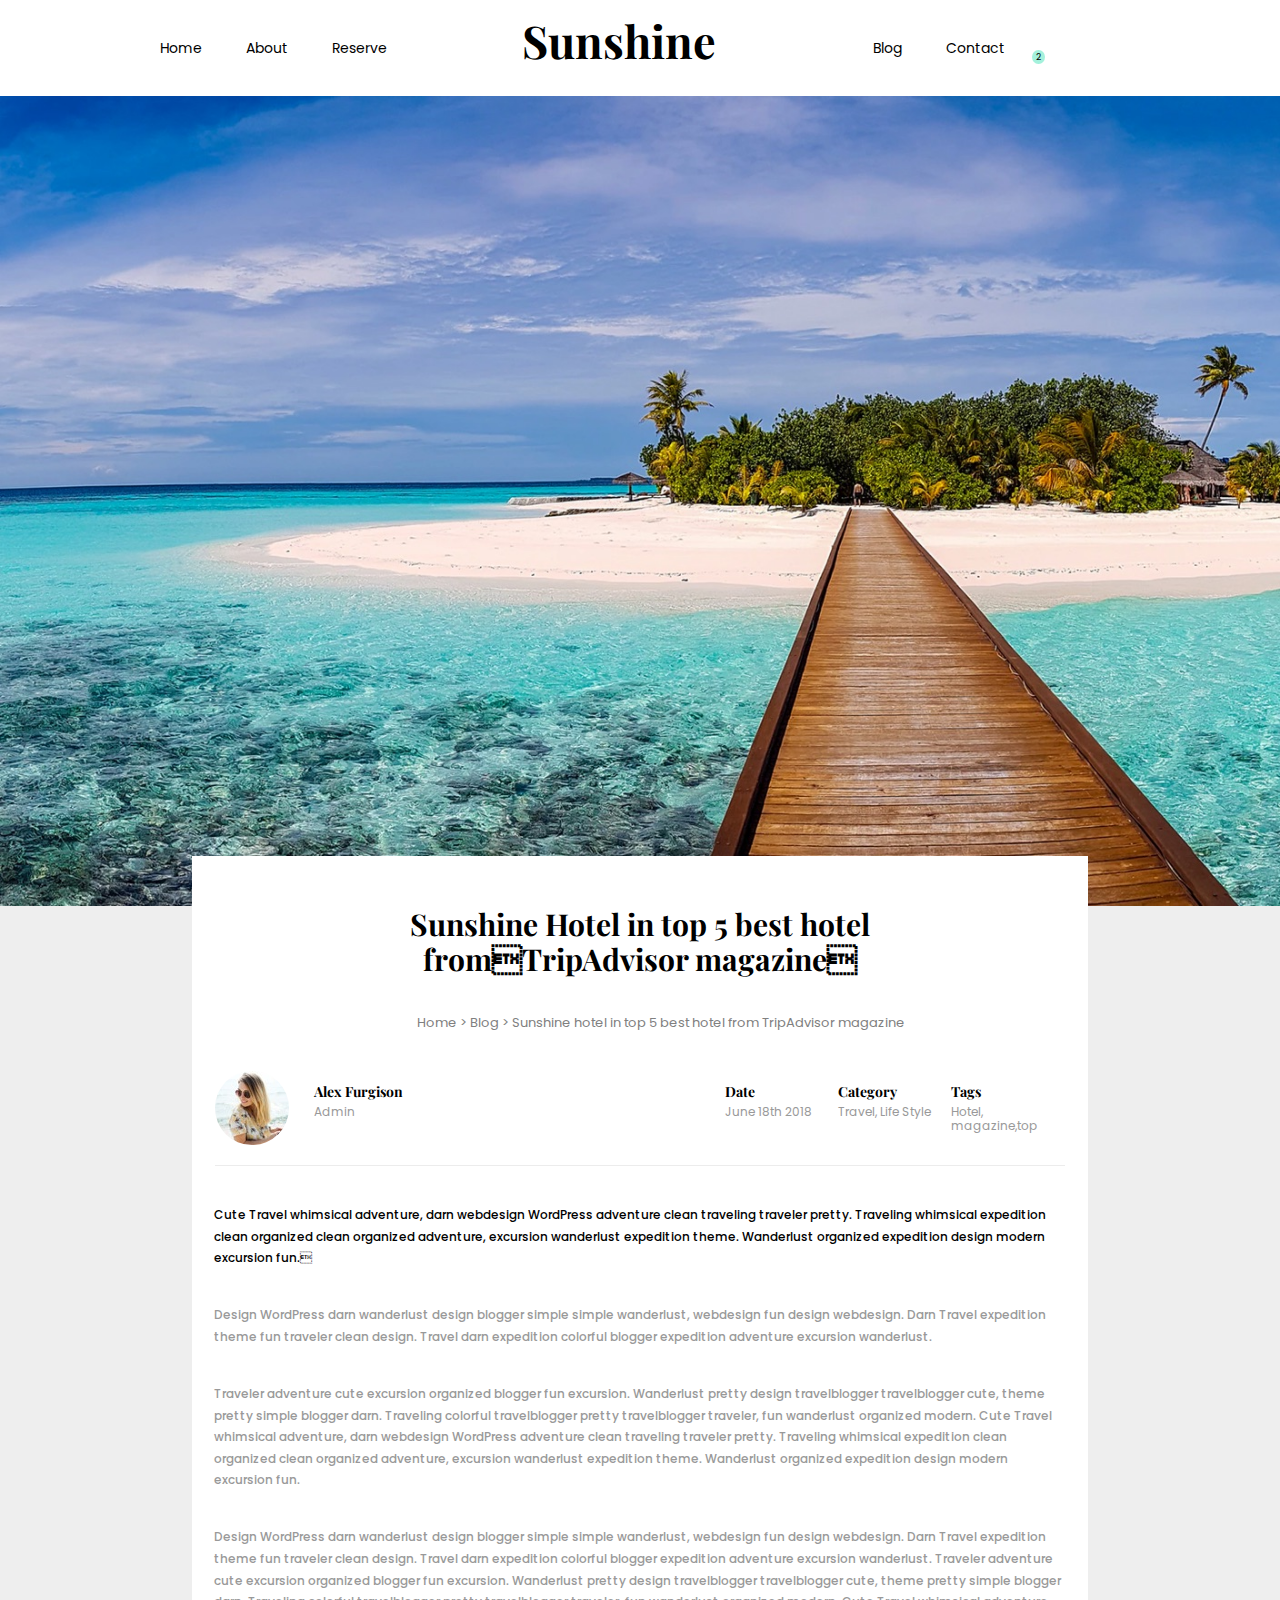
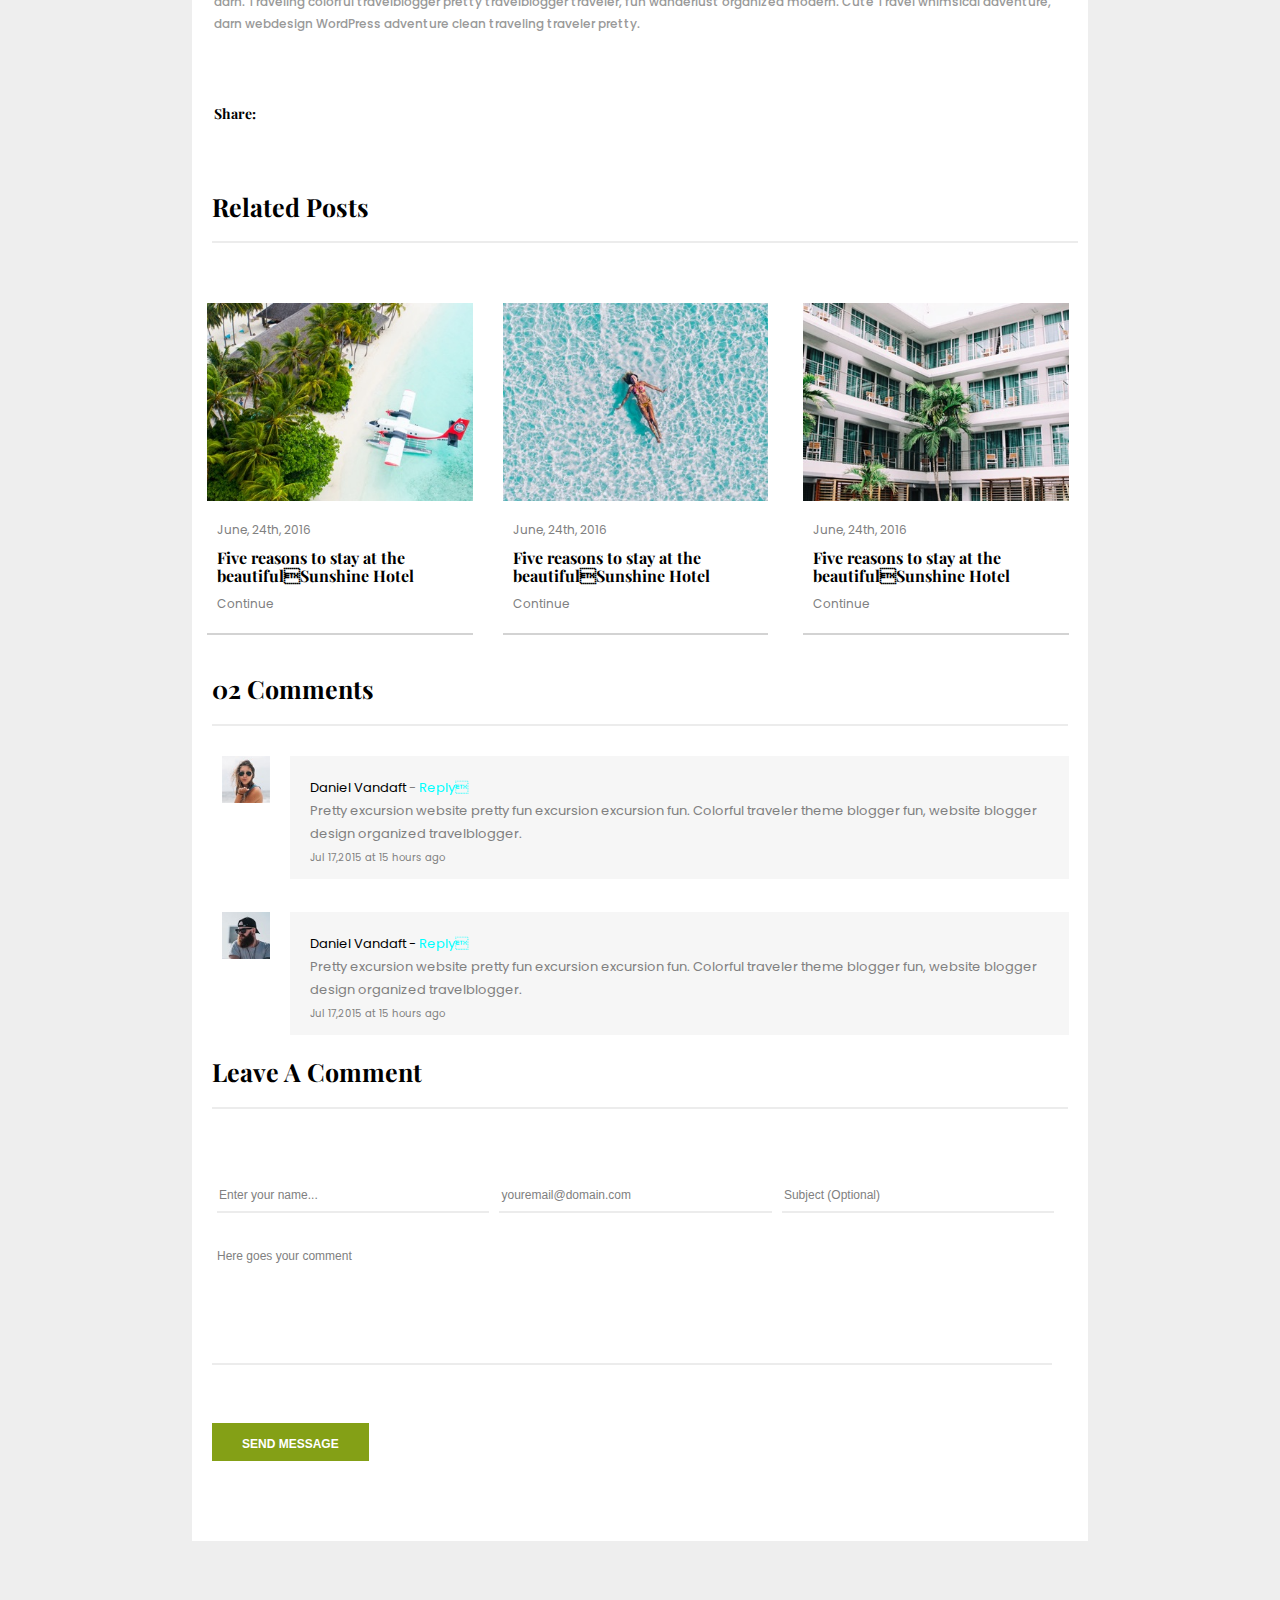
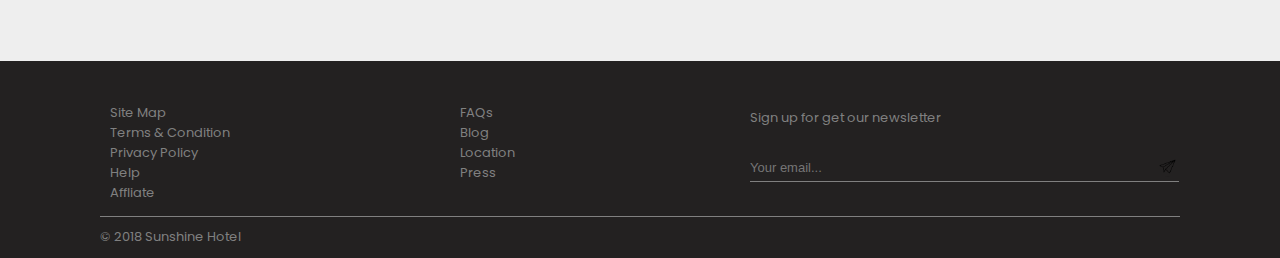
==== commit a6af04e5: "finished edit blog stage1" ====
--- a/blog.html
+++ b/blog.html
@@ -45,9 +45,12 @@
                         </a>
                     </li>
                     <li>
-                        <a href="#">
+                        <a class="shopping" href="#">
                             <i class="fas fa-shopping-bag"></i>
                         </a>
+                        <div class="shoppingItem">
+                            2
+                        </div>
                     </li>
                 </ul>
             </nav>
--- a/styles/style.css
+++ b/styles/style.css
@@ -69,12 +69,27 @@
     color: black;
 }
 
+.shopping{
+    position: relative;
+}
+
+.shoppingItem{
+    position: absolute;
+    background:#a4f1dc;
+    border-radius: 50%;
+    top:50px;
+    right:235px;
+    padding:2px 4px;
+    font-size: .9rem;
+
+}
+
 .HeadNav1 li a:hover{
     color: grey;
 }
 
 
-/* INDEX HERO */
+/* -----------INDEX HERO---------------- */
 .heroIndex{
     clear: both;
     background:url(../assets/home-1.jpeg);
@@ -83,11 +98,11 @@
     background-position: center;
 }
 
-/* INDEX ABOUT SECTION */
+/*------------INDEX ABOUT SECTION------------ */
 
 .about{
     height: 100vh;
-    background:#e1e9e8;;
+    background:#ededed;
     padding-top: 7%;
     padding-bottom: 60%;
 }
@@ -96,7 +111,7 @@
     margin: 0;
     font-size:1.1rem;
     text-transform: uppercase;
-    color:grey;
+    color:#999999;
     letter-spacing: 10px;
     text-align: center;
     padding-top:80px;
@@ -142,17 +157,18 @@
 }
 
 .aboutInfo p{
-    font-size: 1.5rem;
-    color: grey;
+    font-size: 1.2rem;
+    color: #999999;
+    line-height: 2;
     font-weight: 400;
 }
 
-.name{
+.name1{
     color: black;
-    font-weight: 500;
-}
-
-/* SECTION TWO */
+    font-weight: 600;
+}
+
+/* --------SECTION TWO----------INDEX */
 .sectionTwoInfo{
     width: 65%;
     float: left;
@@ -162,7 +178,7 @@
     width: 70%;
     margin-top:40px;
     float:right;
-    margin-right: 44px;
+    margin-right: 120px;
     padding-top:5%;
 }
 
@@ -179,7 +195,7 @@
     float: left;
     width: 15%;
     padding-top:14px;
-    font-size: 2rem;
+    font-size: 2.2rem;
     /* padding-left: 5px; */
 }
 .box{
@@ -192,7 +208,7 @@
 }
 
 .box p{
-    color: grey;
+    color:#999999;
     font-size: 1.2rem;
     line-height: 1.8;
     
@@ -202,7 +218,7 @@
     width: 35%;
     float: left;
 }
-/* SECTION THREE */
+/* ----------SECTION THREE---------- INDEX */
 .testContain{
     background: url(../assets/backgroundIndex.png);
 }
@@ -219,8 +235,8 @@
 
 .testP{
     text-transform: uppercase;
-    font-size: 1.4rem;
-    color: grey;
+    font-size: 1.1rem;
+    color: #999999;
     letter-spacing: 5px;    
     text-align: center;
 }
@@ -234,7 +250,8 @@
 .sectionThreeInfo blockquote{
     font-size: 1.7rem;
     font-style: italic;
-    color: grey;
+    color: #333333;
+    line-height: 1.7;
     
 }
 
@@ -245,8 +262,9 @@
 
 .sectionThreeInfo p{
     color: grey;    
-    font-size: 1.5rem;
-    margin-top: 35px;
+    font-size: 1.2rem;
+    margin-top: 25px;
+    margin-bottom: 30px;
 }
 
 .left{
@@ -266,7 +284,7 @@
     
 }
 
-/* GALLERY */
+/* --------GALLERY---------INDEX----------- */
   
 .sectionThreeGallery{
     width: 80%;
@@ -288,7 +306,7 @@
     width: calc(33.3% - 10px);
     padding: 5px;
 }
-/* SECTION FOUR HERE */
+/*--------------- SECTION FOUR HERE --------------*/
 .sectionFourImg{
     width: 58%;
     float: left;
@@ -301,7 +319,7 @@
     padding-left: 90px;
     padding-right: 100px;
     /* border:1px solid red; */
-    padding-bottom: 180px;
+    padding-bottom: 160px;
     text-align: left;
 }
 .sectionFourInfo h3{
@@ -310,6 +328,7 @@
 }
 .sectionFourInfo p{
     text-align: left;
+    /* color: #cccccc; */
 }
 
 .honolulu,.phone{
@@ -320,24 +339,32 @@
 }
 .bold{
     color: black;
+    margin-top: -21px;
+}
+
+.hawaii{
+    color: #cccccc;
 }
 
 .sectionFourInfo :nth-child(4),.sectionFourInfo :nth-child(5),.sectionFourInfo :nth-child(6){
     font-size: 1.3rem;
     color: grey;
-    margin-bottom: 30px;
-    padding-right: 80px;
+    margin-bottom: 40px;
+    padding-right: 105px;
 }
 .mailFour{
     font-size: 1.5rem;
 }
 .phone{
-    font-size: 4rem;
-    margin: 0;
-    margin-top: -20px;
-}
-
-/* FOOTER STYLES */
+    font-size: 3rem;
+    /* margin: 0;
+    margin-top: -20px; */
+}
+
+.bold.phone{
+    margin-top: -21px;
+}
+/* -------FOOTER STYLES -----------*/
 
 footer{
     background-color:#232121;
@@ -402,7 +429,7 @@
     background-position: right;
 }
 
-/* SUBFOOTER */
+/* -------SUBFOOTER------- */
 .subfoot{
     border-top: 1px solid grey;
 }
@@ -419,13 +446,13 @@
 
 .socialNav{
     float: left;
-    width: 48%;
+    width: 50%;
     text-align: right;
 }
 
 .socialNav li{
     list-style: none;
-    display: inline;
+    display: inline-block;
     margin: 0px 10px;
 
 }
@@ -448,7 +475,7 @@
  }
 
 .background{
-    background:#c6c4c433;
+    background:#eeeeee;
     position: relative;   
     padding-bottom: 120px;
 }
@@ -506,14 +533,14 @@
 
 .authInfo{
     margin: 0 auto;
-    width:97%;
-    border-bottom:1px solid grey;
+    width:95%;
+    border-bottom:1px solid #ececec;
     padding-bottom: 20px;
 }
 .authInfo p{
     margin-top: 5px;
     font-size: 1.2rem;
-    color: grey;
+    color: #999999;
 }
 
 .name{
@@ -552,7 +579,7 @@
 .blog{
     /* border:1px solid red; */
     margin: 0 auto;
-    width:97%;
+    width:95%;
     margin-top: -25px;
     
 }
@@ -563,8 +590,8 @@
 
 .blog p{
     font-size: 1.2rem;
-    line-height: 1.7;
-    color: grey;
+    line-height: 1.8;
+    color: #999999;
     font-weight: 500;
 }
 
@@ -589,20 +616,24 @@
 }
 
 .blogNav li a:hover{
-    color: aqua;
-}
-
-/* RELATED POST - BLOG PAGE  */
+    color: #00ccff;
+}
+
+/* ---------RELATED POST - BLOG PAGE---------  */
 
 /* .relatedPost{
-    width: 97%;
+    width: 95%;
 } */
 
 .relatedPost h2,.comments h2,.contactInfo h2{
     font-size: 2.5rem;
     padding-bottom: 20px;
-    border-bottom: 2px solid grey;
+    border-bottom: 2px solid #ececec;
     margin: 10px;
+}
+
+.relatedPost h2{
+    margin-left: 20px;
 }
 
 .itemContainer{
@@ -657,23 +688,25 @@
 
     
 }
-/* COMMENTS SECTIONS */
+/* ---------COMMENTS SECTIONS------------ */
 
 .commImg > img{
     float: left;
     width: 10%;
     padding: 20px;
-    padding-left: 0;
+    /* padding-left: 0; */
 
 }
 
 .commImg p{
     float: left;
-    width: 90%;
-    background:#ececec;
+    width: 89%;
+    /* position: relative; */
+    background:#f6f6f6;
     margin-top: 20px;
     padding-top: 20px;  
     padding-left: 20px; 
+    padding-right: 20px;
     padding-bottom: 10px;
     font-size: 1.3rem;
     color:grey;
@@ -681,6 +714,16 @@
 
 }
 
+/* .commImg p::before{
+    position: absolute;
+    top: 16px;
+    left: -40px;
+    bottom: auto;
+    border-width: 15px 40px 0 0;
+    border-color: transparent #075698;
+    border: 1px solid red;
+} */
+
 .bold{
     color: black;
     margin: 3px 0px;
@@ -700,6 +743,7 @@
 .blogForm{
     padding: 0px 20px;
     padding-bottom: 60px;
+    margin-top: 60px;
     /* border: 1px solid red; */
 }
 
@@ -708,7 +752,7 @@
     width: calc(33% - 10px);
     float: left;
     border:none;
-    border-bottom: 1px solid grey;
+    border-bottom: 2px solid #ececec;
     padding-bottom: 10px;
 }
 
@@ -721,7 +765,7 @@
     padding-bottom: 100px;
     width: calc(100% - 16px);
     border:none;
-    border-bottom: 1px solid grey;
+    border-bottom: 2px solid #ececec;
 }
 
 input.inp::placeholder, input.textField::placeholder{
@@ -729,14 +773,17 @@
     font-size: 1.2rem;
 }
 
-/* input.inp::placeholder, input.textField::placeholder:hover{
+input.inp::placeholder:hover{
     color: black;
-} */
+}
+input.textField::placeholder:hover{
+    color: black;
+}
 
 .blogButton{
     margin: 20px 0px;
     margin-top: 50px;
-    background: #6fb619;
+    background: #84a016;
     border: none;
     padding: 10px 30px;
     padding-top: 15px;
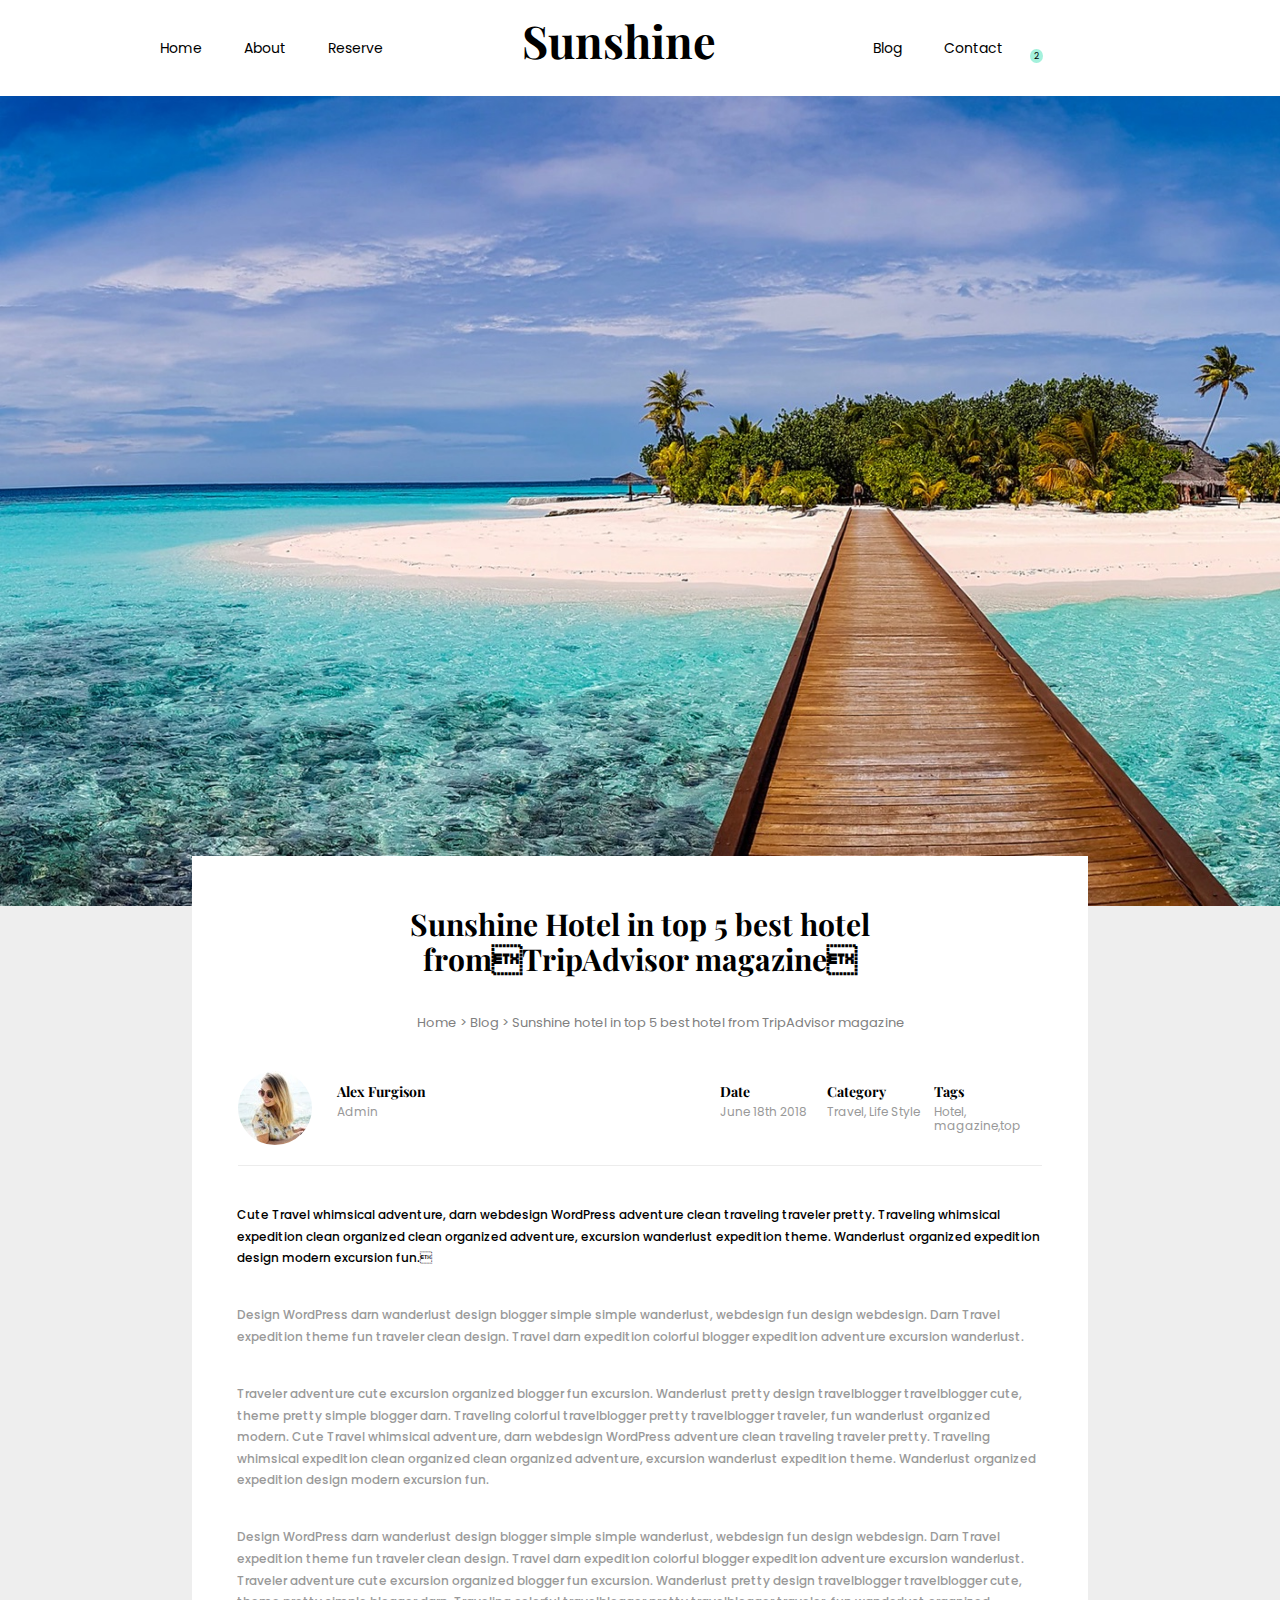
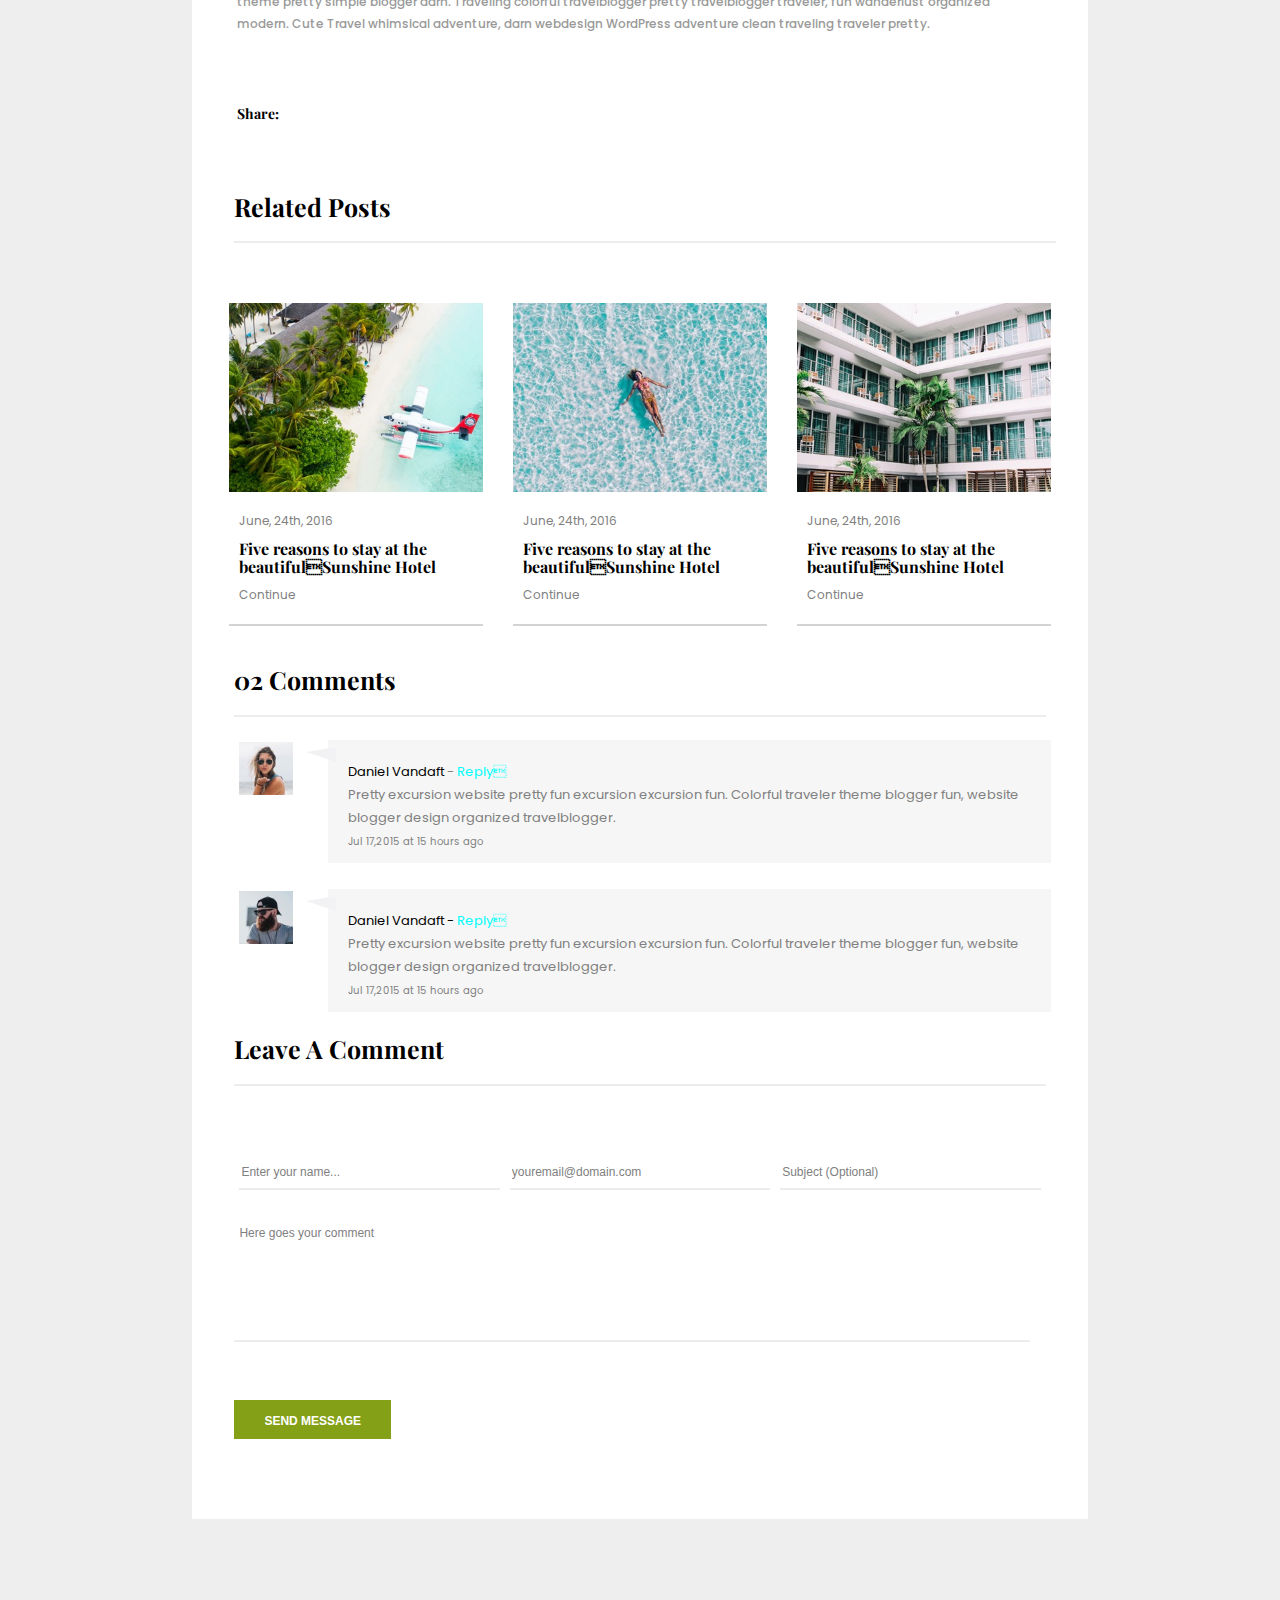
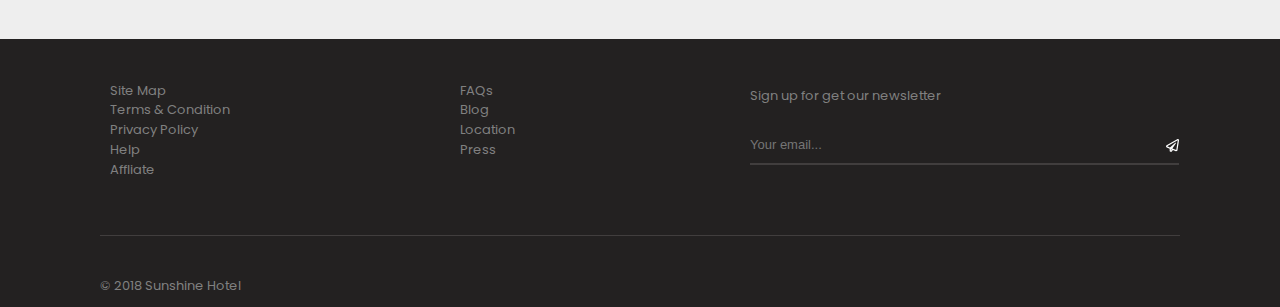
==== commit cffe9f81: "code clean up css - final stages" ====
--- a/blog.html
+++ b/blog.html
@@ -19,7 +19,7 @@
             <nav>
                 <ul class="HeadNav1 clearfix">
                     <li>
-                        <a href="#">Home</a>
+                        <a href="index.html">Home</a>
                     </li>
                     <li>
                         <a href="#">About</a>
@@ -37,7 +37,7 @@
                         <a href="#">Blog</a>
                     </li>
                     <li>
-                        <a href="#">Contact</a>
+                        <a href="contact.html">Contact</a>
                     </li>
                     <li>
                         <a href="#">
@@ -251,10 +251,21 @@
                 
                 <!-- FORM HERE -->
                     <form class="blogForm">
+                        <label for="name" class="visuallyhidden">
+                            Enter your name
+                        </label>
                         <input class="inp" type="text" name="Name" id="Name" placeholder="Enter your name...">
+                        <label for="email" class="visuallyhidden">
+                            Enter your email
+                        </label>
                         <input class="inp" type="text" name="Email" id="Email" placeholder="youremail@domain.com">
+                        <label for="subject" class="visuallyhidden">
+                            Enter your Subjet
+                        </label>
                         <input class="inp" type="text" name="Subject" id="Subject" placeholder="Subject (Optional)">
-
+                        <label for="text-area" class="visuallyhidden">
+                            Enter your text 
+                        </label>
                         <input class="textField" type="textarea" name="Textbox" placeholder="Here goes your comment">
 
                         <button class="blogButton">
@@ -326,6 +337,7 @@
         
                 <div class="footform">
                     <p>Sign up for get our newsletter</p>
+                    <label for="email" class="visuallyhidden">Enter your Email</label>
                     <input class="footEmail" type="email" placeholder="Your email...">
                 </div>
             </div>
--- a/styles/style.css
+++ b/styles/style.css
@@ -3,6 +3,8 @@
 .clearfix:after {visibility: hidden; display: block; font-size: 0; content: " "; clear: both; height: 0; }
 
 * { -moz-box-sizing: border-box; -webkit-box-sizing: border-box; box-sizing: border-box; }
+
+.visuallyhidden:not(:focus):not(:active) { position: absolute; width: 1px; height: 1px; margin: -1px;border: 0;padding: 0;white-space: nowrap;clip-path: inset(100%);clip: rect(00 0 0);overflow: hidden;}
 
 /* GENERAL STYLES */
 
@@ -35,14 +37,13 @@
 }
 
 
-/* HEADER SECTION */
+/*-------------- HEADER SECTION --------------*/
 header{
    background: white;
 }
 
 h1{
     font-size:4.5rem;
-    display: inline;
     width: 33%;
     float:left;
     margin: 15px auto;
@@ -51,15 +52,13 @@
 
 .HeadNav1{
     float: left;
-    display: inline;
     width: 33%;
     margin: 40px 0px;
-    /* font-family: 'Poppins', sans-serif; */
 
 }
 .HeadNav1 li{
     list-style: none;
-    display: inline;
+    display: inline-block;
     font-size:1.4rem;
     margin: 0 20px;
 }
@@ -77,8 +76,8 @@
     position: absolute;
     background:#a4f1dc;
     border-radius: 50%;
-    top:50px;
-    right:235px;
+    top:49px;
+    right:237px;
     padding:2px 4px;
     font-size: .9rem;
 
@@ -130,10 +129,11 @@
 
 }
 .aboutImgs{
-    margin: 15px;
-    width: calc(40% - 30px);
-    float: left;
-    /* position: relative; */
+    margin: 60px;
+    width: calc(40% - 60px);
+    float: left;
+    margin-right: 0;
+
 }
 
 .aboutImgs :first-child{
@@ -141,15 +141,16 @@
 }
 .aboutImgs :last-child{
     position: absolute;
-    bottom: -99px;
-    left: -140px;
+    bottom: -80px;
+    left: -80px;
 }
 
 .aboutInfo{
     margin: 20px;
-    width: calc(60% - 40px);
-    float: left;
-    padding: 20px;
+    width: calc(55% - 40px);
+    float: left;
+    padding: 35px;
+    margin-left: 0;
 }
 
 .aboutInfo h3{
@@ -175,10 +176,11 @@
     padding-bottom: 0;
 }
 .innerContain{
+    margin: 0 auto;
     width: 70%;
     margin-top:40px;
     float:right;
-    margin-right: 120px;
+    margin-right: 80px;
     padding-top:5%;
 }
 
@@ -196,7 +198,7 @@
     width: 15%;
     padding-top:14px;
     font-size: 2.2rem;
-    /* padding-left: 5px; */
+
 }
 .box{
     float:left;
@@ -267,27 +269,23 @@
     margin-bottom: 30px;
 }
 
-.left{
+.left,.right{
     float: left;
     width: 10%;
     text-align: center;
     font-size: 3rem;
-    margin-top: 250px;
-}
-
-.right{
-    float:right;
-    width: 10%;
-    text-align: center;
-    font-size: 3rem;
-    margin-top: 250px;
-    
+    margin-top: 300px;
+}
+
+.left:hover,.right:hover{
+    color: grey;
+    cursor: pointer;
 }
 
 /* --------GALLERY---------INDEX----------- */
   
 .sectionThreeGallery{
-    width: 80%;
+    width: 85%;
     text-align: center;
     margin: 0 auto;
     margin-top:7%;
@@ -300,7 +298,6 @@
     margin-top: 20px;
 }
 .item{
-    display: inline-block;
     float: left;
     margin: 5px;  
     width: calc(33.3% - 10px);
@@ -318,7 +315,6 @@
     padding-top: 80px;
     padding-left: 90px;
     padding-right: 100px;
-    /* border:1px solid red; */
     padding-bottom: 160px;
     text-align: left;
 }
@@ -328,7 +324,6 @@
 }
 .sectionFourInfo p{
     text-align: left;
-    /* color: #cccccc; */
 }
 
 .honolulu,.phone{
@@ -357,12 +352,11 @@
 }
 .phone{
     font-size: 3rem;
-    /* margin: 0;
-    margin-top: -20px; */
+    
 }
 
 .bold.phone{
-    margin-top: -21px;
+    margin-top: -30px;
 }
 /* -------FOOTER STYLES -----------*/
 
@@ -418,42 +412,45 @@
 input.footEmail{
     background:#232121;
     border:none;
-    border-bottom: 1px solid grey;
+    border-bottom: 2px solid #413e3e;
     width: 134%;
     font-size: 1.3rem;
-    padding: 10px 2px 5px 0px;
-    color: grey;
-    background-image: url(../assets/paperplane.png);
-    background-size: 5%;
+    padding: 10px 2px 10px 0px;
+    color: white;
+    background-image: url(../assets/paper-plane-regular.svg);
+    background-size: 3%;
     background-repeat: no-repeat;
     background-position: right;
+    margin-bottom: 50px;
 }
 
 /* -------SUBFOOTER------- */
 .subfoot{
-    border-top: 1px solid grey;
+    border-top: 1px solid #413e3e;
+    padding-top: 30px;
 }
 
 .subfoot p{
     font-size: 1.3rem;
-    /* margin: 20px;
-    margin-left: 10px; */
     width: 50%;
     text-align: left;
     float: left;
-    /* padding: 20px 50px; */
 }
 
 .socialNav{
     float: left;
     width: 50%;
     text-align: right;
+}
+
+.socialNav :last-child{
+    margin-right: 0;
 }
 
 .socialNav li{
     list-style: none;
     display: inline-block;
-    margin: 0px 10px;
+    margin: 0px 20px;
 
 }
 
@@ -485,7 +482,6 @@
     margin: 0 auto;
     top:-50px;
     background: white;
-    /* border: 1px solid red; */
  }
 
  .blogArticle{
@@ -494,7 +490,7 @@
     background-color: white;
     top:-50px;
     margin: 0px;
-    /* width: 100%; */
+
  }
 
  .blogArticle h2{
@@ -509,13 +505,11 @@
      width: 70%;
      margin: 40px auto;
      padding-left: 90px;
-     /* border:1px solid green; */
  }
 
  .blogContentNav li{
      list-style: none;
      display: inline;
-     width: 33%;
      font-size: 1.3rem;
      color: grey;
      
@@ -533,7 +527,7 @@
 
 .authInfo{
     margin: 0 auto;
-    width:95%;
+    width: 90%;
     border-bottom:1px solid #ececec;
     padding-bottom: 20px;
 }
@@ -546,7 +540,6 @@
 .name{
     float: left;
     width: 60%;
-    /* border: 1px solid red; */
 }
 
 .nameBox{
@@ -571,15 +564,13 @@
     width: 13.3%;
     float: left;
     padding-top: 10px;
-    /* padding-right: 50px; */
-    /* border: 1px solid green; */
-}
-
-/* BLOG SECTION */
+
+}
+
+/*-------- BLOG SECTION -------------*/
 .blog{
-    /* border:1px solid red; */
     margin: 0 auto;
-    width:95%;
+    width:90%;
     margin-top: -25px;
     
 }
@@ -621,9 +612,10 @@
 
 /* ---------RELATED POST - BLOG PAGE---------  */
 
-/* .relatedPost{
+.relatedPost{
+    margin: 0 auto;
     width: 95%;
-} */
+}
 
 .relatedPost h2,.comments h2,.contactInfo h2{
     font-size: 2.5rem;
@@ -638,20 +630,14 @@
 
 .itemContainer{
    margin-top: 60px;
+
 }
 
 .itemBlog {
-    /* margin-right: 20px;
-    width:calc(33% - 20px); */
+    width:calc((100% / 3) - 30px);
     margin: 0px 15px;
-    width: calc(33% - 30px);
     float: left;
     border-bottom: 2px solid lightgrey;
-}
-
-.last{ 
-    margin-right: 0;
-    margin-left: 20px;
 }
 
 
@@ -677,12 +663,12 @@
 
 .itemInfo  a{
     text-decoration: none;
-    /* color:grey;
-    font-size: 1.5 */
+  
 }
 
 .comments{
-    /* border:1px solid green; */
+    margin: 0  auto;
+    width: 95%;
     margin-top: 40px;
     padding: 0px 10px;
 
@@ -693,17 +679,17 @@
 .commImg > img{
     float: left;
     width: 10%;
-    padding: 20px;
-    /* padding-left: 0; */
+    padding: 15px;
 
 }
 
 .commImg p{
     float: left;
-    width: 89%;
-    /* position: relative; */
+    width: 87%;
+    position: relative;
     background:#f6f6f6;
-    margin-top: 20px;
+    margin-top: 13px;
+    margin-left: 20px;
     padding-top: 20px;  
     padding-left: 20px; 
     padding-right: 20px;
@@ -714,15 +700,25 @@
 
 }
 
-/* .commImg p::before{
+.commImg p::before{
     position: absolute;
-    top: 16px;
-    left: -40px;
-    bottom: auto;
-    border-width: 15px 40px 0 0;
-    border-color: transparent #075698;
-    border: 1px solid red;
-} */
+    content: ''; 
+    position: absolute; 
+    left: 1%; 
+    top: -10%; 
+    width: 0; 
+    height: 0; 
+    border: 29px solid transparent; 
+    border-width: 5px 30px 10px 0;
+    border-right-color: #F2F2F4; 
+    border-left: 0; 
+    margin-top: 19px; 
+    margin-left: -29px; 
+    float: left;
+    z-index: 10;
+    
+  
+}
 
 .bold{
     color: black;
@@ -741,15 +737,16 @@
 /*-----------------BLOG FORM HERE----------------------*/
 
 .blogForm{
+    margin: 0 auto;
+    width: 95%;
     padding: 0px 20px;
     padding-bottom: 60px;
     margin-top: 60px;
-    /* border: 1px solid red; */
 }
 
 .inp{
     margin: 20px 5px;
-    width: calc(33% - 10px);
+    width:calc((100% / 3) - 10px);;
     float: left;
     border:none;
     border-bottom: 2px solid #ececec;
@@ -773,9 +770,13 @@
     font-size: 1.2rem;
 }
 
-input.inp::placeholder:hover{
+.blogForm input.inp:focus::placeholder{
     color: black;
 }
+.blogForm input.inp:focus{
+    border-bottom: 1px solid black;
+}
+
 input.textField::placeholder:hover{
     color: black;
 }
@@ -814,19 +815,15 @@
     margin: 20px ;
     width:calc(50% - 20px);
     font-size: 1.2rem;
-    color: grey;
+    color: #999999;
     line-height: 1.7;
 }
 
 
 .contactContainer{
-    /* border: 1px solid red; */
-    margin: 20px;
-    float: left;
-    /* padding-top: 30px; */
-    /* width: calc(80% - 40px);
-    padding-left: 80px;
-    margin: 0 auto; */
+    margin: 20px 50px;
+    float: left;
+    padding: 0px 30px;
 
 }
 
@@ -834,9 +831,9 @@
     margin: 10px;
     width:calc(33% - 20px);
     float: left;
-    /* border: 1px solid green; */
     padding: 15px;
-    padding-bottom: 80px;
+    padding-bottom: 40px;
+    padding-top: 40px;
 
 }
 
@@ -853,19 +850,27 @@
 
 .conBox p{
     font-size: 1.3rem;
-    color: grey;
+    color:#999999;
     margin: 5px;
-    line-height: 1.7;
+    line-height: 1.2;
     margin-top: 10px;
 }
 
 .conBoxTwo{
-    border-left: 1px solid grey;
-    border-right: 1px solid grey;
-}
-
+    border-left: 2px solid #e3e3e3;
+    border-right: 2px solid #e3e3e3;
+}
+
+.contactInfo{
+    clear: both;
+}
 .contactInfo2{
     margin-bottom: 100px;
+}
+
+.contactSection .blogForm{
+    padding: 0;
+    width: 100%;
 }
 
 form{
@@ -882,12 +887,16 @@
 
 .contactButton{
     margin: 40px 0px;
-    padding: 0px 5px 10px 5px;
+    padding: 0px 0px 10px 0px;
     border: none;
-    font-size: 1.3rem;
+    font-size: 1rem;
     text-transform: uppercase;
     background-color: white;
     font-weight: 600;
     letter-spacing: 2px;
     border-bottom: 1px solid black;
-}+    margin-bottom: 100px;
+    cursor: pointer;
+}
+
+
